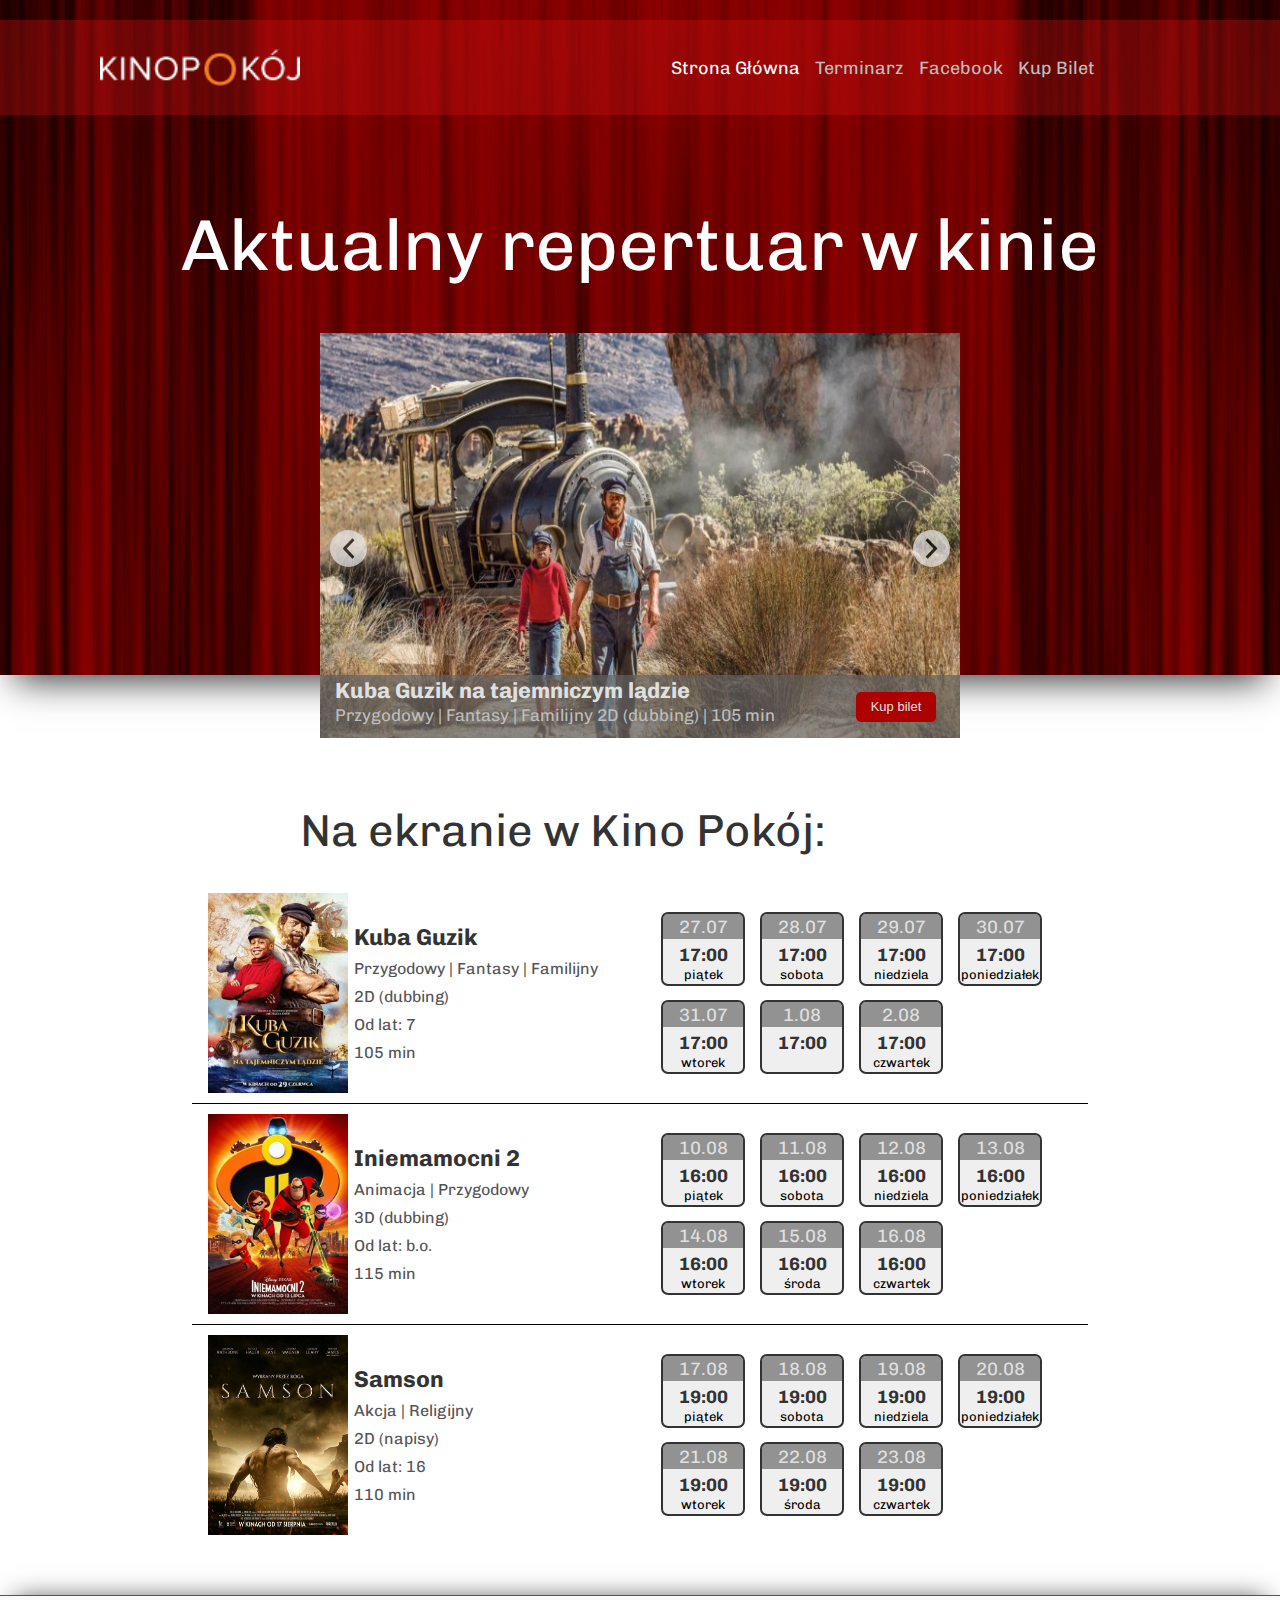
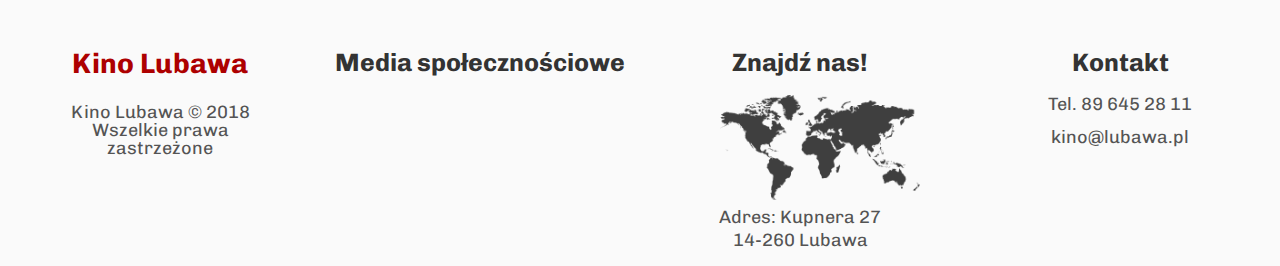
==== terminarz.html @ f62b3dc2 "Message" ====
<!DOCTYPE html>
<html>

<head>
    <meta charset="utf-8" />
    <meta http-equiv="X-UA-Compatible" content="IE=edge">
    <title>Kino Lubawa</title>
    <meta name="viewport" content="width=device-width, initial-scale=1">
    <link rel="stylesheet" type="text/css" media="screen" href="style.css" />
    <link rel="stylesheet" href="https://use.fontawesome.com/releases/v5.2.0/css/all.css" integrity="sha384-hWVjflwFxL6sNzntih27bfxkr27PmbbK/iSvJ+a4+0owXq79v+lsFkW54bOGbiDQ"
        crossorigin="anonymous">
    <link href="https://fonts.googleapis.com/css?family=Chivo" rel="stylesheet">
    <link rel="stylesheet" href="css/owl.carousel.css">
    <link rel="stylesheet" href="css/owl.theme.default.css">
</head>

<body>
    <div class="timetable_box">
        <div class="timetable_container bottom">
            <div class="menu_cont">
                <div class="menu_element">
                    <img src="kinopokoj.png" class="img">
                    <div class="menu">
                        <a href="http://127.0.0.1:5500/index.html" class="active">Strona Główna</a>
                        <a href="http://127.0.0.1:5500/terminarz.html">Terminarz</a>
                        <a href="#" class="secondmenu">Facebook</a>
                        <a href="#" class="secondmenu">Kup Bilet</a>
                        <a href="#" class="icon">
                            <i class="fa fa-bars"></i>
                        </a>
                    </div>
                </div>
            </div>
            <div class="title_cont">
                <span class="text_large">Aktualny repertuar w kinie</span>
            </div>
            <div class="image-categories">
                <div class="owl-carousel owl-theme" id="timetable_slider">
                    <div>
                        <div class="textoverlay">
                            <div class="info_box_text">
                                <div class="info_box_text__title">
                                    Kuba Guzik na tajemniczym lądzie
                                </div>
                                <div class="info_box_text__info">
                                    Przygodowy | Fantasy | Familijny
                                    <span class="importantInfo">2D (dubbing)</span> | 105 min
                                </div>
                            </div>
                            <div class="info_box_btn">
                                <button class="info_btn">Kup bilet</button>
                            </div>
                        </div>
                        <img src="img/kuba_big.jpg" />
                    </div>
                    <div>
                        <div class="textoverlay">
                            <div class="info_box_text">
                                <div class="info_box_text__title">
                                    Iniemamocni 2
                                </div>
                                <div class="info_box_text__info">
                                    Animacja | Przygodowy
                                    <span class="importantInfo">3D (dubbing)</span> | 115 min
                                </div>
                            </div>
                            <div class="info_box_btn">
                                <button class="info_btn">Kup bilet</button>
                            </div>
                        </div>
                        <img src="img/iniemamocni_big.jpg" />
                    </div>
                    <div>
                        <div class="textoverlay">
                            <div class="info_box_text">
                                <div class="info_box_text__title">
                                    Samson
                                </div>
                                <div class="info_box_text__info">
                                    Akcja | Religijny
                                    <span class="importantInfo">2D (napisy)</span> | 110 min
                                </div>
                            </div>
                            <div class="info_box_btn">
                                <button class="info_btn">Kup bilet</button>
                            </div>
                        </div>
                        <img src="img/samson_big.jpg" />
                    </div>
                </div>
            </div>
        </div>
    </div>

    <div class="info_timetable_container">
        <span class="text">Na ekranie w Kino Pokój:</span>
    </div>
    <div class="elements_container">
        <div class="movie_element">
            <div class="movie_element__info_container">
                <div class="info_container__image">
                    <img src="img/kuba_guzik.jpg" class="info_img">
                </div>
                <div class="info_container__text">
                    <div class="info_container__text__title info_container__el_title">Kuba Guzik</div>
                    <div class="info_container__text__species info_container__el_text">Przygodowy | Fantasy | Familijny
                    </div>
                    <div class="info_container__text__type info_container__el_text">2D (dubbing)</div>
                    <div class="info_container__text__age info_container__el_text">Od lat: 7</div>
                    <div class="info_container__text__duration info_container__el_text">105 min</div>
                </div>
            </div>
            <div class="movie_element__box_container">
                <div class="box_container__box">
                    <div class="box_title">27.07</div>
                    <div class="box_hour">17:00</div>
                    <div class="box_day">piątek</div>
                </div>
                <div class="box_container__box">
                    <div class="box_title">28.07</div>
                    <div class="box_hour">17:00</div>
                    <div class="box_day">sobota</div>
                </div>
                <div class="box_container__box">
                    <div class="box_title">29.07</div>
                    <div class="box_hour">17:00</div>
                    <div class="box_day">niedziela</div>
                </div>
                <div class="box_container__box">
                    <div class="box_title">30.07</div>
                    <div class="box_hour">17:00</div>
                    <div class="box_day">poniedziałek</div>
                </div>
                <div class="box_container__box">
                    <div class="box_title">31.07</div>
                    <div class="box_hour">17:00</div>
                    <div class="box_day">wtorek</div>
                </div>
                <div class="box_container__box">
                    <div class="box_title">1.08</div>
                    <div class="box_hour">17:00</div>
                    <div class="box_day"></div>
                </div>
                <div class="box_container__box">
                    <div class="box_title">2.08</div>
                    <div class="box_hour">17:00</div>
                    <div class="box_day">czwartek</div>
                </div>
            </div>
        </div>
        <div class="movie_element">
            <div class="movie_element__info_container">
                <div class="info_container__image">
                    <img src="img/iniemamocni.jpg" class="info_img">
                </div>
                <div class="info_container__text">
                    <div class="info_container__text__title info_container__el_title">Iniemamocni 2</div>
                    <div class="info_container__text__species info_container__el_text">Animacja | Przygodowy
                    </div>
                    <div class="info_container__text__type info_container__el_text">3D (dubbing)</div>
                    <div class="info_container__text__age info_container__el_text">Od lat: b.o.</div>
                    <div class="info_container__text__duration info_container__el_text">115 min</div>
                </div>
            </div>
            <div class="movie_element__box_container">
                <div class="box_container__box">
                    <div class="box_title">10.08</div>
                    <div class="box_hour">16:00</div>
                    <div class="box_day">piątek</div>
                </div>
                <div class="box_container__box">
                    <div class="box_title">11.08</div>
                    <div class="box_hour">16:00</div>
                    <div class="box_day">sobota</div>
                </div>
                <div class="box_container__box">
                    <div class="box_title">12.08</div>
                    <div class="box_hour">16:00</div>
                    <div class="box_day">niedziela</div>
                </div>
                <div class="box_container__box">
                    <div class="box_title">13.08</div>
                    <div class="box_hour">16:00</div>
                    <div class="box_day">poniedziałek</div>
                </div>
                <div class="box_container__box">
                    <div class="box_title">14.08</div>
                    <div class="box_hour">16:00</div>
                    <div class="box_day">wtorek</div>
                </div>
                <div class="box_container__box">
                    <div class="box_title">15.08</div>
                    <div class="box_hour">16:00</div>
                    <div class="box_day">środa</div>
                </div>
                <div class="box_container__box">
                    <div class="box_title">16.08</div>
                    <div class="box_hour">16:00</div>
                    <div class="box_day">czwartek</div>
                </div>
            </div>
        </div>
        <div class="movie_element">
            <div class="movie_element__info_container">
                <div class="info_container__image">
                    <img src="img/samson.jpg" class="info_img">
                </div>
                <div class="info_container__text">
                    <div class="info_container__text__title info_container__el_title">Samson</div>
                    <div class="info_container__text__species info_container__el_text">Akcja | Religijny
                    </div>
                    <div class="info_container__text__type info_container__el_text">2D (napisy)</div>
                    <div class="info_container__text__age info_container__el_text">Od lat: 16</div>
                    <div class="info_container__text__duration info_container__el_text">110 min</div>
                </div>
            </div>
            <div class="movie_element__box_container">
                <div class="box_container__box">
                    <div class="box_title">17.08</div>
                    <div class="box_hour">19:00</div>
                    <div class="box_day">piątek</div>
                </div>
                <div class="box_container__box">
                    <div class="box_title">18.08</div>
                    <div class="box_hour">19:00</div>
                    <div class="box_day">sobota</div>
                </div>
                <div class="box_container__box">
                    <div class="box_title">19.08</div>
                    <div class="box_hour">19:00</div>
                    <div class="box_day">niedziela</div>
                </div>
                <div class="box_container__box">
                    <div class="box_title">20.08</div>
                    <div class="box_hour">19:00</div>
                    <div class="box_day">poniedziałek</div>
                </div>
                <div class="box_container__box">
                    <div class="box_title">21.08</div>
                    <div class="box_hour">19:00</div>
                    <div class="box_day">wtorek</div>
                </div>
                <div class="box_container__box">
                    <div class="box_title">22.08</div>
                    <div class="box_hour">19:00</div>
                    <div class="box_day">środa</div>
                </div>
                <div class="box_container__box">
                    <div class="box_title">23.08</div>
                    <div class="box_hour">19:00</div>
                    <div class="box_day">czwartek</div>
                </div>
            </div>
        </div>
    </div>
    <div class="footer top">
        <div class="element">
            <span class="element_title_main">Kino Lubawa</span>
            <span class="element_text">Kino Lubawa &copy; 2018 Wszelkie prawa zastrzeżone</span>
        </div>
        <div class="element">
            <span class="element_title">Media społecznościowe</span>
            <div class="social_icon">
                <i class="fab fa-facebook-square iconFooter"></i>
                <i class="fab fa-twitter iconFooter"></i>
                <i class="fab fa-instagram iconFooter"></i>
                <i class="fab fa-google-plus-g iconFooter"></i>
            </div>
        </div>
        <div class="element">
            <span class="element_title">Znajdź nas!</span>
            <div class="element_image">
                <img src="img/map.png" class="img">
            </div>
            <span class="element_text">Adres: Kupnera 27</span>
            <span class="element_text">14-260 Lubawa</span>
        </div>
        <div class="element">
            <span class="element_title">Kontakt</span>
            <div class="contact_cont">
                <div class="contact_elem">
                    <i class="far fa-envelope"></i>
                    <span class="element_text">Tel. 89 645 28 11</span>
                </div>
                <div class="contact_elem">
                    <i class="fas fa-phone"></i>
                    <span class="element_text">kino@lubawa.pl</span>
                </div>
            </div>
        </div>
    </div>
    <script src="https://ajax.googleapis.com/ajax/libs/jquery/3.3.1/jquery.min.js"></script>
    <script src="js/owl.carousel.js"></script>
    <script src="main.js"></script>
</body>

</html>
<!--
<div>
        <div class="timetable_slider__info_container">
        </div>
        <img src="img/kuba_big.jpg" class="slider_img" alt="Czego życzy sobie kobieta">
    </div> -->
---- style.css ----
/* ########## PARTIALS ########## */
html,
body,
div,
span,
applet,
object,
iframe,
h1,
h2,
h3,
h4,
h5,
h6,
p,
blockquote,
pre,
a,
abbr,
acronym,
address,
big,
cite,
code,
del,
dfn,
em,
img,
ins,
kbd,
q,
s,
samp,
small,
strike,
strong,
sub,
sup,
tt,
var,
b,
u,
i,
center,
dl,
dt,
dd,
ol,
ul,
li,
fieldset,
form,
label,
legend,
table,
caption,
tbody,
tfoot,
thead,
tr,
th,
td,
article,
aside,
canvas,
details,
embed,
figure,
figcaption,
footer,
header,
hgroup,
menu,
nav,
output,
ruby,
section,
summary,
time,
mark,
audio,
video {
  margin: 0;
  padding: 0;
  border: 0;
  font-size: 100%;
  font: inherit;
  vertical-align: baseline;
}

/* HTML5 display-role reset for older browsers */
article,
aside,
details,
figcaption,
figure,
footer,
header,
hgroup,
menu,
nav,
section {
  display: block;
}

body {
  line-height: 1;
}

ol,
ul {
  list-style: none;
}

blockquote,
q {
  quotes: none;
}

blockquote:before, blockquote:after {
  content: "";
  content: none;
}

q:before, q:after {
  content: "";
  content: none;
}

table {
  border-collapse: collapse;
  border-spacing: 0;
}

/*** Parameters ***/
/* ########## PAGES ########## */
.main_container {
  background: url("bg.png") no-repeat center top;
  width: 100%;
  height: 75vh;
  display: flex;
  flex-direction: column;
  box-shadow: 0 0, 0 -10px #AD0000 outset, 0 0, 0 0;
}
.main_container .menu_cont {
  height: 15vh;
  display: flex;
  justify-content: center;
}
.main_container .menu_cont .menu_element {
  background-color: rgba(223, 20, 20, 0.3);
  width: 100%;
  height: 70%;
  margin: auto;
  display: flex;
  align-items: center;
  justify-content: space-between;
}
.main_container .menu_cont .menu_element .img {
  width: 200px;
  margin-left: 100px;
}
.main_container .menu_cont .menu_element .menu {
  margin-right: 170px;
  display: flex;
  flex-wrap: wrap;
  align-items: center;
  justify-content: center;
}
.main_container .menu_cont .menu_element .menu a {
  text-decoration: none;
  margin-right: 15px;
  font-size: 18px;
  color: #bdbdbd;
}
.main_container .menu_cont .menu_element .menu .active {
  color: #fafafa;
}
.main_container .menu_cont .menu_element .menu a:last-child {
  margin-right: 0px;
}
.main_container .menu_cont .menu_element .menu .icon {
  display: none;
}
.main_container .title_cont {
  height: 30vh;
  display: flex;
  flex-direction: column;
  justify-content: center;
  align-items: center;
}
.main_container .title_cont .text {
  font-size: 40px;
  color: #bdbdbd;
  width: 80%;
  margin-top: 15px;
}
.main_container .title_cont .text_large {
  font-size: 4.5em;
  color: #ffffff;
  width: 80%;
}
.main_container .btn_cont {
  height: 30vh;
  display: flex;
  justify-content: center;
}
.main_container .btn_cont .btn {
  width: 155px;
  height: 55px;
  display: inline-block;
  border-radius: 5px;
  background: #AD0000;
  font-size: 15px;
  color: #efefef;
  border: none;
  margin-top: 60px;
}
.main_container .image_cont_category .owl-carousel {
  position: absolute;
  top: -50px;
}

body {
  font-family: "Chivo", sans-serif;
}

.info_container {
  margin-top: 55px;
  width: 100%;
  display: flex;
  justify-content: center;
  align-items: center;
  flex-direction: column;
}
.info_container .text_cont {
  display: flex;
  justify-content: center;
  align-items: center;
  flex-direction: column;
}
.info_container .text_cont .text {
  font-size: 28px;
  color: #333333;
  margin-top: 15px;
  text-align: center;
}
.info_container .text_cont hr {
  width: 150px;
  border-color: #AD0000;
  margin-bottom: 40px;
}
.info_container .image_cont {
  width: 100%;
}
.info_container .image_cont hr {
  width: 50%;
  border: 0.5px solid #333333;
  margin-bottom: 40px;
}

.cost_cont {
  display: flex;
  flex-direction: column;
  justify-content: center;
  align-items: center;
}
.cost_cont .const_title {
  font-size: 38px;
  color: #333333;
}
.cost_cont table {
  margin-top: 25px;
  margin-bottom: 50px;
}
.cost_cont td {
  padding: 10px 40px;
  text-align: center;
}
.cost_cont .type {
  background-color: #AD0000;
  font-size: 19px;
  color: #efefef;
  padding: 0;
}
.cost_cont .title {
  text-transform: uppercase;
  font-size: 17px;
  color: #333333;
}
.cost_cont .cost {
  font-size: 15px;
  color: #333333;
  font-weight: bold;
}
.cost_cont .name {
  font-size: 17px;
  color: #AD0000;
  font-weight: bold;
}

.owl-item img {
  width: 280px;
  height: 370px;
}

.owl-dot span {
  border-radius: 100%;
  border: 5px solid #545454;
  margin-right: 5px;
  display: inline-block;
}

.owl-dot .active span {
  border-radius: 100%;
  border: 5px solid #545454;
  margin-right: 5px;
  display: inline-block;
}

.top {
  box-shadow: 0px -10px 25px -15px #333333;
}

.bottom {
  box-shadow: 0px 20px 35px -15px #333333;
}

.left {
  box-shadow: -15px 0px 10px -15px #333333;
}

.right {
  box-shadow: 15px 0px 10px -15px #333333;
}

.social_icon .iconFooter:hover {
  border-bottom: 1px solid #545454;
}

.timetable_box {
  width: 100%;
  height: 82vh;
}
.timetable_box .timetable_container {
  background: url("bg.png") no-repeat center top;
  width: 100%;
  height: 75vh;
  display: flex;
  flex-direction: column;
  box-shadow: 0 0, 0 -10px #AD0000 outset, 0 0, 0 0;
}
.timetable_box .timetable_container .menu_cont {
  height: 15vh;
  display: flex;
  justify-content: center;
}
.timetable_box .timetable_container .menu_cont .menu_element {
  background-color: rgba(223, 20, 20, 0.3);
  width: 100%;
  height: 70%;
  margin: auto;
  display: flex;
  align-items: center;
  justify-content: space-between;
}
.timetable_box .timetable_container .menu_cont .menu_element .img {
  width: 200px;
  margin-left: 100px;
}
.timetable_box .timetable_container .menu_cont .menu_element .menu {
  margin-right: 170px;
  display: flex;
  flex-wrap: wrap;
  align-items: center;
  justify-content: center;
}
.timetable_box .timetable_container .menu_cont .menu_element .menu a {
  text-decoration: none;
  margin-right: 15px;
  font-size: 18px;
  color: #bdbdbd;
}
.timetable_box .timetable_container .menu_cont .menu_element .menu .active {
  color: #fafafa;
}
.timetable_box .timetable_container .menu_cont .menu_element .menu a:last-child {
  margin-right: 0px;
}
.timetable_box .timetable_container .menu_cont .menu_element .menu .icon {
  display: none;
}
.timetable_box .timetable_container .title_cont {
  height: 15vh;
  display: flex;
  flex-direction: column;
  justify-content: center;
  align-self: center;
}
.timetable_box .timetable_container .title_cont .text_large {
  font-size: 4.5em;
  color: #ffffff;
  width: 100%;
  margin-top: 85px;
}
.timetable_box .timetable_container .image-categories {
  height: 45vh;
  display: flex;
  justify-content: center;
}
.timetable_box .timetable_container .image-categories .owl-carousel {
  width: 50%;
}
.timetable_box .timetable_container .image-categories .owl-carousel > div {
  width: 100%;
  margin: auto;
  margin-top: 7vh;
  left: 0;
  right: 0;
}
.timetable_box .timetable_container .image-categories .owl-carousel div img {
  width: 100%;
  height: 45vh;
  display: block;
  margin: 0 auto;
}
.timetable_box .timetable_container .image-categories .navsy {
  width: 100%;
}
.timetable_box .timetable_container .image-categories .owl-carousel .owl-prev img {
  background: #e7e7e8;
  border-radius: 50%;
  position: absolute;
  top: 260px;
  left: 10px;
  opacity: 0.7;
  width: 23px;
  height: 23px;
  padding: 7px;
  cursor: pointer;
}
.timetable_box .timetable_container .image-categories .owl-carousel .owl-next img {
  background: #e7e7e8;
  border-radius: 50%;
  position: absolute;
  top: 260px;
  right: 10px;
  opacity: 0.7;
  width: 23px;
  height: 23px;
  padding: 7px;
  cursor: pointer;
}
.timetable_box .timetable_container .image-categories .owl-carousel div .textoverlay {
  height: 7vh;
  background-color: rgba(97, 97, 97, 0.7);
  width: 100%;
  margin: auto;
  left: 0;
  right: 0;
  bottom: 0;
  position: absolute;
  font-size: 12px;
  color: #e0e0e0;
  display: flex;
  flex-direction: row;
}
.timetable_box .timetable_container .image-categories .info_box_text {
  flex: 4;
  display: flex;
  flex-direction: column;
}
.timetable_box .timetable_container .image-categories .info_box_text__title {
  flex: 1;
  font-size: 22px;
  color: #e0e0e0;
  font-weight: bold;
  display: flex;
  align-items: center;
  margin-left: 15px;
}
.timetable_box .timetable_container .image-categories .info_box_text__info {
  flex: 1;
  font-size: 17px;
  color: #bdbdbd;
  margin-left: 15px;
}
.timetable_box .timetable_container .image-categories .info_box_btn {
  flex: 1;
  display: flex;
  align-items: center;
  justify-content: center;
}
.timetable_box .timetable_container .image-categories .info_btn {
  width: 80px;
  height: 30px;
  display: inline-block;
  border-radius: 5px;
  background: #AD0000;
  font-size: 13px;
  color: #e0e0e0;
  border: none;
}
.timetable_box .timetable_container .image_cont_category .owl-carousel {
  position: absolute;
  top: -50px;
}

.info_timetable_container {
  margin-top: 55px;
  margin-left: 200px;
  display: flex;
  justify-content: center;
  align-items: flex-start;
  flex-direction: column;
}
.info_timetable_container .text {
  font-size: 5vh;
  color: #333333;
  margin: 15px 0 30px 100px;
  text-align: left;
}
.info_timetable_container .image_cont {
  width: 100%;
}
.info_timetable_container .image_cont hr {
  width: 50%;
  border: 0.5px solid #333333;
  margin-bottom: 40px;
}

.elements_container {
  width: 100%;
  display: flex;
  justify-content: center;
  flex-direction: column;
  align-items: center;
}
.elements_container .movie_element:last-child {
  border: none;
  margin-bottom: 50px;
}
.elements_container .movie_element {
  width: 70%;
  height: 220px;
  display: flex;
  border-bottom: 1px solid black;
}
.elements_container .movie_element .movie_element__info_container {
  flex: 1.1;
  display: flex;
}
.elements_container .movie_element .movie_element__info_container .info_container__image {
  flex: 1;
  display: flex;
  justify-content: flex-end;
  align-items: center;
}
.elements_container .movie_element .movie_element__info_container .info_container__image .info_img {
  width: 140px;
  height: 200px;
}
.elements_container .movie_element .movie_element__info_container .info_container__text {
  flex: 2;
  display: flex;
  flex-direction: column;
  justify-content: center;
}
.elements_container .movie_element .movie_element__info_container .info_container__text .info_container__el_title {
  color: #333333;
  font-size: 23px;
  margin-left: 6px;
  font-weight: bold;
}
.elements_container .movie_element .movie_element__info_container .info_container__text .info_container__el_text {
  font-size: 16px;
  color: #545454;
  margin: 12px 0 0 6px;
}
.elements_container .movie_element .movie_element__box_container {
  flex: 1;
  height: 80%;
  display: flex;
  justify-content: flex-start;
  flex-wrap: wrap;
  align-items: center;
  align-self: center;
}
.elements_container .movie_element .movie_element__box_container .box_container__box {
  margin-right: 15px;
  width: 80px;
  height: 70px;
  border: 2px solid #333333;
  background-color: #efefef;
  border-radius: 7px;
  overflow: hidden;
}
.elements_container .movie_element .movie_element__box_container .box_container__box .box_title {
  height: 25px;
  background-color: rgba(84, 84, 84, 0.6);
  font-size: 18px;
  color: #e0e0e0;
  display: flex;
  justify-content: center;
  align-items: center;
}
.elements_container .movie_element .movie_element__box_container .box_container__box .box_hour {
  height: 25px;
  display: flex;
  justify-content: center;
  align-items: flex-end;
  font-size: 18px;
  color: #333333;
  font-weight: bold;
}
.elements_container .movie_element .movie_element__box_container .box_container__box .box_day {
  height: 20px;
  display: flex;
  justify-content: center;
  align-items: center;
  font-size: 13px;
}

/* ########## LAYOUT ########## */
.footer {
  width: 100%;
  height: 270px;
  display: flex;
  justify-content: center;
  align-items: center;
  flex-wrap: wrap;
  background-color: #fafafa;
  border-top: 1px solid #545454;
}
.footer .element {
  flex: 25%;
  height: 60%;
  text-align: center;
  display: flex;
  flex-direction: column;
  align-items: center;
  justify-content: flex-start;
}
.footer .element .element_title {
  font-size: 25px;
  color: #333333;
  font-weight: bold;
  margin-bottom: 20px;
}
.footer .element .element_title_main {
  font-size: 28px;
  color: #AD0000;
  font-weight: bold;
  margin-bottom: 20px;
}
.footer .element .element_text {
  font-size: 18px;
  color: #545454;
  width: 60%;
  margin-top: 5px;
}
.footer .element .element_image {
  width: 50%;
}
.footer .element .element_image .img {
  width: 200px;
}
.footer .element .social_icon {
  display: flex;
}
.footer .element .social_icon i {
  font-size: 18px;
  color: #545454;
  padding: 5px;
  cursor: pointer;
}
.footer .element .contact_cont .contact_elem {
  font-size: 18px;
  color: #545454;
  margin-bottom: 15px;
}
.footer .element .contact_cont .contact_elem:last-child {
  margin-bottom: 0px;
}

html,
body,
div,
span,
applet,
object,
iframe,
h1,
h2,
h3,
h4,
h5,
h6,
p,
blockquote,
pre,
a,
abbr,
acronym,
address,
big,
cite,
code,
del,
dfn,
em,
img,
ins,
kbd,
q,
s,
samp,
small,
strike,
strong,
sub,
sup,
tt,
var,
b,
u,
i,
center,
dl,
dt,
dd,
ol,
ul,
li,
fieldset,
form,
label,
legend,
table,
caption,
tbody,
tfoot,
thead,
tr,
th,
td,
article,
aside,
canvas,
details,
embed,
figure,
figcaption,
footer,
header,
hgroup,
menu,
nav,
output,
ruby,
section,
summary,
time,
mark,
audio,
video {
  margin: 0;
  padding: 0;
  border: 0;
  font-size: 100%;
  font: inherit;
  vertical-align: baseline;
}

/* HTML5 display-role reset for older browsers */
article,
aside,
details,
figcaption,
figure,
footer,
header,
hgroup,
menu,
nav,
section {
  display: block;
}

body {
  line-height: 1;
}

ol,
ul {
  list-style: none;
}

blockquote,
q {
  quotes: none;
}

blockquote:before, blockquote:after {
  content: "";
  content: none;
}

q:before, q:after {
  content: "";
  content: none;
}

table {
  border-collapse: collapse;
  border-spacing: 0;
}

/*** Parameters ***/
@media only screen and (orientation: portrait) and (max-width: 767px) {
  .info_container .image_cont {
    width: 100%;
  }

  .owl-item img {
    width: 200px;
    height: 290px;
  }

  .footer {
    padding-top: 20px;
  }
  .footer .element {
    flex: 50%;
  }
  .footer .element .element_text {
    font-size: 15px;
    color: #545454;
    width: 90%;
  }
  .footer .element .element_image {
    width: 65%;
  }
  .footer .element .element_image .img {
    width: 120px;
    display: block;
    margin: 0 auto;
  }
  .footer .element .element_title {
    font-size: 18px;
    color: #333333;
    margin-bottom: 20px;
  }
  .footer .element .element_title_main {
    font-size: 20px;
    color: #AD0000;
    margin-bottom: 20px;
  }

  .cost_cont td {
    padding: 10px 25px;
  }

  .main_container {
    height: 70vh;
  }
  .main_container .menu_cont {
    height: 15vh;
  }
  .main_container .menu_cont .menu_element .img {
    margin-left: 20px;
    width: 130px;
    height: 25px;
  }
  .main_container .menu_cont .menu_element .menu {
    margin-right: 50px;
  }
  .main_container .menu_cont .menu_element .menu a {
    text-decoration: none;
    margin-right: 10px;
    font-size: 14px;
    color: #bdbdbd;
    line-height: 25px;
  }
  .main_container .menu_cont .menu_element .menu .active {
    color: #fafafa;
  }
  .main_container .menu_cont .menu_element .menu a:last-child {
    margin-right: 20px;
  }
  .main_container .menu_cont .menu_element .menu a:not(:nth-child(1)):not(:nth-child(2)):not(:last-child) {
    display: none;
  }
  .main_container .menu_cont .menu_element .menu .icon {
    display: block;
    float: right;
    position: absolute;
    right: 10px;
    font-size: 20px;
  }
  .main_container .title_cont {
    height: 30vh;
    width: 100%;
  }
  .main_container .title_cont .text {
    font-size: 1.5em;
    color: #bdbdbd;
  }
  .main_container .title_cont .text_large {
    font-size: 2.2em;
    color: #ffffff;
    margin-top: 50px;
  }
  .main_container .btn_cont {
    height: 25vh;
  }
  .main_container .btn_cont .btn {
    width: 125px;
    height: 45px;
    display: inline-block;
    border-radius: 5px;
    background: #AD0000;
    font-size: 15px;
    color: #f5f5f5;
    border: none;
    margin-top: 60px;
  }
}
@media only screen and (orientation: landscape) and (min-width: 320px) and (max-width: 767px) {
  .info_container .image_cont {
    width: 90%;
  }

  .owl-item img {
    width: 200px;
    height: 290px;
  }

  .footer .element {
    flex: 25%;
  }
  .footer .element .element_text {
    font-size: 15px;
    color: #545454;
    width: 70%;
  }
  .footer .element .element_image {
    width: 65%;
  }
  .footer .element .element_image .img {
    width: 120px;
    display: block;
    margin: 0 auto;
  }
  .footer .element .element_title {
    font-size: 18px;
    color: #333333;
    margin-bottom: 20px;
  }
  .footer .element .element_title_main {
    font-size: 20px;
    color: #AD0000;
    margin-bottom: 20px;
  }

  .cost_cont td {
    padding: 10px 25px;
  }

  .main_container {
    height: 100vh;
  }
  .main_container .menu_cont {
    height: 20vh;
  }
  .main_container .menu_cont .menu_element .img {
    margin-left: 20px;
    width: 130px;
  }
  .main_container .menu_cont .menu_element .menu {
    margin-right: 50px;
  }
  .main_container .menu_cont .menu_element .menu a {
    text-decoration: none;
    margin-right: 10px;
    font-size: 14px;
    color: #bdbdbd;
    line-height: 25px;
  }
  .main_container .menu_cont .menu_element .menu .active {
    color: #fafafa;
  }
  .main_container .menu_cont .menu_element .menu a:last-child {
    margin-right: 20px;
  }
  .main_container .menu_cont .menu_element .menu a:not(:nth-child(1)):not(:nth-child(2)):not(:last-child) {
    display: block;
  }
  .main_container .menu_cont .menu_element .menu .icon {
    display: none;
    float: right;
    position: absolute;
    right: 10px;
    font-size: 20px;
  }
  .main_container .title_cont {
    height: 40vh;
    width: 100%;
  }
  .main_container .title_cont .text {
    font-size: 1.8em;
    color: #bdbdbd;
  }
  .main_container .title_cont .text_large {
    font-size: 2.1em;
    color: #ffffff;
    margin-top: 70px;
  }
  .main_container .btn_cont {
    height: 40vh;
  }
  .main_container .btn_cont .btn {
    width: 125px;
    height: 45px;
    display: inline-block;
    border-radius: 5px;
    background: #AD0000;
    font-size: 15px;
    color: #f5f5f5;
    border: none;
    margin-top: 60px;
  }
}
@media only screen and (orientation: portrait) and (min-width: 768px) and (max-width: 1024px) {
  .info_container .image_cont {
    width: 90%;
  }

  .owl-item img {
    width: 200px;
    height: 290px;
  }

  .footer .element {
    flex: 25%;
  }
  .footer .element .element_text {
    font-size: 15px;
    color: #545454;
    width: 80%;
  }
  .footer .element .element_image {
    width: 65%;
  }
  .footer .element .element_image .img {
    width: 120px;
    display: block;
    margin: 0 auto;
  }
  .footer .element .element_title {
    font-size: 20px;
    color: #333333;
    margin-bottom: 20px;
  }
  .footer .element .element_title_main {
    font-size: 25px;
    color: #AD0000;
    margin-bottom: 20px;
  }

  .cost_cont td {
    padding: 10px 25px;
  }

  .main_container {
    height: 65vh;
  }
  .main_container .menu_cont {
    height: 15vh;
  }
  .main_container .menu_cont .menu_element .img {
    margin-left: 20px;
    width: 150px;
  }
  .main_container .menu_cont .menu_element .menu {
    margin-right: 50px;
  }
  .main_container .menu_cont .menu_element .menu a {
    text-decoration: none;
    margin-right: 10px;
    font-size: 15px;
    color: #bdbdbd;
    line-height: 25px;
  }
  .main_container .menu_cont .menu_element .menu .active {
    color: #fafafa;
  }
  .main_container .menu_cont .menu_element .menu a:last-child {
    margin-right: 20px;
  }
  .main_container .menu_cont .menu_element .menu a:not(:nth-child(1)):not(:nth-child(2)):not(:last-child) {
    display: block;
  }
  .main_container .menu_cont .menu_element .menu .icon {
    display: none;
    float: right;
    position: absolute;
    right: 10px;
    font-size: 20px;
  }
  .main_container .title_cont {
    height: 30vh;
    width: 100%;
  }
  .main_container .title_cont .text {
    font-size: 2em;
    color: #bdbdbd;
  }
  .main_container .title_cont .text_large {
    font-size: 3.1em;
    color: #ffffff;
    margin-top: 50px;
  }
  .main_container .btn_cont {
    height: 25vh;
  }
  .main_container .btn_cont .btn {
    width: 125px;
    height: 45px;
    display: inline-block;
    border-radius: 5px;
    background: #AD0000;
    font-size: 15px;
    color: #f5f5f5;
    border: none;
    margin-top: 60px;
  }
}
@media only screen and (orientation: landscape) and (min-width: 768px) and (max-width: 1024px) {
  .main_container .title_cont .text {
    font-size: 2em;
    color: #bdbdbd;
  }
  .main_container .title_cont .text_large {
    font-size: 2.5em;
    color: #ffffff;
    margin-top: 50px;
  }
}
html,
body,
div,
span,
applet,
object,
iframe,
h1,
h2,
h3,
h4,
h5,
h6,
p,
blockquote,
pre,
a,
abbr,
acronym,
address,
big,
cite,
code,
del,
dfn,
em,
img,
ins,
kbd,
q,
s,
samp,
small,
strike,
strong,
sub,
sup,
tt,
var,
b,
u,
i,
center,
dl,
dt,
dd,
ol,
ul,
li,
fieldset,
form,
label,
legend,
table,
caption,
tbody,
tfoot,
thead,
tr,
th,
td,
article,
aside,
canvas,
details,
embed,
figure,
figcaption,
footer,
header,
hgroup,
menu,
nav,
output,
ruby,
section,
summary,
time,
mark,
audio,
video {
  margin: 0;
  padding: 0;
  border: 0;
  font-size: 100%;
  font: inherit;
  vertical-align: baseline;
}

/* HTML5 display-role reset for older browsers */
article,
aside,
details,
figcaption,
figure,
footer,
header,
hgroup,
menu,
nav,
section {
  display: block;
}

body {
  line-height: 1;
}

ol,
ul {
  list-style: none;
}

blockquote,
q {
  quotes: none;
}

blockquote:before, blockquote:after {
  content: "";
  content: none;
}

q:before, q:after {
  content: "";
  content: none;
}

table {
  border-collapse: collapse;
  border-spacing: 0;
}

/*** Parameters ***/
@media only screen and (orientation: portrait) and (max-width: 767px) {
  .footer {
    padding-top: 20px;
  }
  .footer .element {
    flex: 50%;
  }
  .footer .element .element_text {
    font-size: 15px;
    color: #545454;
    width: 90%;
  }
  .footer .element .element_image {
    width: 65%;
  }
  .footer .element .element_image .img {
    width: 120px;
    display: block;
    margin: 0 auto;
  }
  .footer .element .element_title {
    font-size: 18px;
    color: #333333;
    margin-bottom: 20px;
  }
  .footer .element .element_title_main {
    font-size: 20px;
    color: #AD0000;
    margin-bottom: 20px;
  }

  .timetable_box {
    height: 72vh;
  }
  .timetable_box .timetable_container {
    height: 65vh;
  }
  .timetable_box .timetable_container .title_cont {
    height: 10vh;
  }
  .timetable_box .timetable_container .title_cont .text_large {
    font-size: 2.2em;
    color: #ffffff;
    width: 100%;
    text-align: center;
    margin-top: 60px;
  }
  .timetable_box .timetable_container .image-categories {
    height: 35vh;
  }
  .timetable_box .timetable_container .image-categories .owl-carousel {
    width: 100%;
  }
  .timetable_box .timetable_container .image-categories .owl-carousel > div {
    width: 100%;
    margin: auto;
    margin-top: 7vh;
    left: 0;
    right: 0;
  }
  .timetable_box .timetable_container .image-categories .owl-carousel div img {
    width: 100%;
    height: 35vh;
    display: block;
    margin: 0 auto;
  }
  .timetable_box .timetable_container .image-categories .navsy {
    width: 100%;
  }
  .timetable_box .timetable_container .image-categories .owl-carousel .owl-prev img {
    background: #e7e7e8;
    border-radius: 50%;
    position: absolute;
    top: 170px;
    left: 10px;
    opacity: 0.7;
    width: 15px;
    height: 15px;
    padding: 7px;
    cursor: pointer;
  }
  .timetable_box .timetable_container .image-categories .owl-carousel .owl-next img {
    background: #e7e7e8;
    border-radius: 50%;
    position: absolute;
    top: 170px;
    right: 10px;
    opacity: 0.7;
    width: 15px;
    height: 15px;
    padding: 7px;
    cursor: pointer;
  }
  .timetable_box .timetable_container .image-categories .owl-carousel div .textoverlay {
    height: 7vh;
    background-color: rgba(97, 97, 97, 0.7);
    width: 100%;
    margin: auto;
    left: 0;
    right: 0;
    bottom: 0;
    position: absolute;
    color: #FFF;
    font-size: 12px;
    display: flex;
    flex-direction: row;
  }
  .timetable_box .timetable_container .image-categories .info_box_text {
    flex: 4;
    display: flex;
    flex-direction: column;
  }
  .timetable_box .timetable_container .image-categories .info_box_text__title {
    flex: 1;
    font-size: 16px;
    color: #e0e0e0;
    font-weight: bold;
    display: flex;
    align-items: center;
    margin-left: 15px;
  }
  .timetable_box .timetable_container .image-categories .info_box_text__info {
    display: block;
    flex: 1;
    font-size: 15px;
    color: #bdbdbd;
    margin-left: 15px;
  }
  .timetable_box .timetable_container .image-categories .info_box_btn {
    flex: 1;
    display: flex;
    align-items: center;
    justify-content: center;
  }
  .timetable_box .timetable_container .image-categories .info_btn {
    width: 70px;
    height: 30px;
    display: inline-block;
    border-radius: 5px;
    background: #AD0000;
    font-size: 11px;
    color: #e0e0e0;
    border: none;
  }
  .timetable_box .timetable_container .menu_cont {
    height: 15vh;
  }
  .timetable_box .timetable_container .menu_cont .menu_element .img {
    margin-left: 20px;
    width: 130px;
    height: 25px;
  }
  .timetable_box .timetable_container .menu_cont .menu_element .menu {
    margin-right: 50px;
  }
  .timetable_box .timetable_container .menu_cont .menu_element .menu a {
    text-decoration: none;
    margin-right: 10px;
    font-size: 14px;
    color: #bdbdbd;
    line-height: 25px;
  }
  .timetable_box .timetable_container .menu_cont .menu_element .menu .active {
    color: #efefef;
  }
  .timetable_box .timetable_container .menu_cont .menu_element .menu a:last-child {
    margin-right: 20px;
  }
  .timetable_box .timetable_container .menu_cont .menu_element .menu a:not(:nth-child(1)):not(:nth-child(2)):not(:last-child) {
    display: none;
  }
  .timetable_box .timetable_container .menu_cont .menu_element .menu .icon {
    display: block;
    float: right;
    position: absolute;
    right: 10px;
    font-size: 20px;
  }

  .info_timetable_container {
    margin-top: 0px;
    margin-left: 0px;
    display: flex;
    justify-content: center;
    align-items: center;
    flex-direction: column;
  }
  .info_timetable_container .text {
    font-size: 4.5vh;
    color: #333333;
    margin: 0 0 0 0;
    text-align: center;
  }

  .elements_container {
    width: 100%;
    display: flex;
    justify-content: center;
    flex-direction: column;
    align-items: center;
  }
  .elements_container .movie_element:last-child {
    border: none;
    margin-bottom: 50px;
  }
  .elements_container .movie_element {
    width: 100%;
    height: 100%;
    display: flex;
    border-bottom: 1px solid black;
    flex-direction: column;
    margin-top: 15px;
  }
  .elements_container .movie_element .movie_element__info_container {
    flex: 1.1;
    display: flex;
  }
  .elements_container .movie_element .movie_element__info_container .info_container__image {
    flex: 1;
    display: flex;
    justify-content: flex-end;
    align-items: center;
    margin-left: 10px;
  }
  .elements_container .movie_element .movie_element__info_container .info_container__image .info_img {
    width: 140px;
    height: 200px;
  }
  .elements_container .movie_element .movie_element__info_container .info_container__text {
    flex: 2;
    display: flex;
    flex-direction: column;
    justify-content: center;
  }
  .elements_container .movie_element .movie_element__info_container .info_container__text .info_container__el_title {
    color: #333333;
    font-size: 23px;
    margin-left: 6px;
    font-weight: bold;
  }
  .elements_container .movie_element .movie_element__info_container .info_container__text .info_container__el_text {
    font-size: 16px;
    color: #545454;
    margin: 12px 0 0 6px;
  }
  .elements_container .movie_element .movie_element__box_container {
    flex: 1;
    height: 80%;
    display: flex;
    justify-content: flex-start;
    flex-wrap: wrap;
    align-items: center;
    align-self: center;
    margin: 10px 0 10px 10px;
  }
  .elements_container .movie_element .movie_element__box_container .box_container__box {
    margin-right: 3px;
    margin-bottom: 3px;
    width: 70px;
    height: 70px;
    border: 2px solid #333333;
    background-color: #efefef;
    border-radius: 7px;
    overflow: hidden;
  }
  .elements_container .movie_element .movie_element__box_container .box_container__box .box_title {
    height: 25px;
    background-color: rgba(84, 84, 84, 0.6);
    font-size: 18px;
    color: #e0e0e0;
    display: flex;
    justify-content: center;
    align-items: center;
  }
  .elements_container .movie_element .movie_element__box_container .box_container__box .box_hour {
    height: 25px;
    display: flex;
    justify-content: center;
    align-items: flex-end;
    font-size: 18px;
    color: #333333;
    font-weight: bold;
  }
  .elements_container .movie_element .movie_element__box_container .box_container__box .box_day {
    height: 20px;
    display: flex;
    justify-content: center;
    align-items: center;
    font-size: 13px;
  }
}
@media only screen and (orientation: landscape) and (min-width: 320px) and (max-width: 767px) {
  .footer .element {
    flex: 25%;
  }
  .footer .element .element_text {
    font-size: 15px;
    color: #545454;
    width: 70%;
  }
  .footer .element .element_image {
    width: 65%;
  }
  .footer .element .element_image .img {
    width: 120px;
    display: block;
    margin: 0 auto;
  }
  .footer .element .element_title {
    font-size: 18px;
    color: #333333;
    margin-bottom: 20px;
  }
  .footer .element .element_title_main {
    font-size: 20px;
    color: #AD0000;
    margin-bottom: 20px;
  }

  .timetable_box {
    height: 94vh;
  }
  .timetable_box .timetable_container {
    height: 87vh;
  }
  .timetable_box .timetable_container .title_cont {
    height: 10vh;
  }
  .timetable_box .timetable_container .title_cont .text_large {
    font-size: 2.3em;
    color: #ffffff;
    width: 100%;
    margin-top: 50px;
  }
  .timetable_box .timetable_container .image-categories {
    height: 57vh;
  }
  .timetable_box .timetable_container .image-categories .owl-carousel {
    width: 70%;
  }
  .timetable_box .timetable_container .image-categories .owl-carousel > div {
    width: 100%;
    margin: auto;
    margin-top: 12vh;
    left: 0;
    right: 0;
  }
  .timetable_box .timetable_container .image-categories .owl-carousel div img {
    width: 100%;
    height: 57vh;
    display: block;
    margin: 0 auto;
  }
  .timetable_box .timetable_container .image-categories .navsy {
    width: 100%;
  }
  .timetable_box .timetable_container .image-categories .owl-carousel .owl-prev img {
    background: #e7e7e8;
    border-radius: 50%;
    position: absolute;
    top: 150px;
    left: 10px;
    opacity: 0.7;
    width: 15px;
    height: 15px;
    padding: 7px;
    cursor: pointer;
  }
  .timetable_box .timetable_container .image-categories .owl-carousel .owl-next img {
    background: #e7e7e8;
    border-radius: 50%;
    position: absolute;
    top: 150px;
    right: 10px;
    opacity: 0.7;
    width: 15px;
    height: 15px;
    padding: 7px;
    cursor: pointer;
  }
  .timetable_box .timetable_container .image-categories .owl-carousel div .textoverlay {
    height: 12vh;
    background-color: rgba(97, 97, 97, 0.7);
    width: 100%;
    margin: auto;
    left: 0;
    right: 0;
    bottom: 0;
    position: absolute;
    color: #FFF;
    font-size: 12px;
    display: flex;
    flex-direction: row;
  }
  .timetable_box .timetable_container .image-categories .info_box_text {
    flex: 4;
    display: flex;
    flex-direction: column;
  }
  .timetable_box .timetable_container .image-categories .info_box_text__title {
    flex: 1;
    font-size: 17px;
    color: #e0e0e0;
    font-weight: bold;
    display: flex;
    align-items: center;
    margin-left: 15px;
  }
  .timetable_box .timetable_container .image-categories .info_box_text__info {
    display: block;
    flex: 1;
    font-size: 15px;
    color: #bdbdbd;
    margin-left: 15px;
  }
  .timetable_box .timetable_container .image-categories .info_box_btn {
    flex: 1;
    display: flex;
    align-items: center;
    justify-content: center;
  }
  .timetable_box .timetable_container .image-categories .info_btn {
    width: 70px;
    height: 30px;
    display: inline-block;
    border-radius: 5px;
    background: #AD0000;
    font-size: 11px;
    color: #e0e0e0;
    border: none;
  }
  .timetable_box .timetable_container .menu_cont {
    height: 20vh;
  }
  .timetable_box .timetable_container .menu_cont .menu_element .img {
    margin-left: 20px;
    width: 130px;
  }
  .timetable_box .timetable_container .menu_cont .menu_element .menu {
    margin-right: 50px;
  }
  .timetable_box .timetable_container .menu_cont .menu_element .menu a {
    text-decoration: none;
    margin-right: 10px;
    font-size: 15px;
    color: #bdbdbd;
    line-height: 25px;
  }
  .timetable_box .timetable_container .menu_cont .menu_element .menu .active {
    color: #efefef;
  }
  .timetable_box .timetable_container .menu_cont .menu_element .menu a:last-child {
    margin-right: 20px;
  }
  .timetable_box .timetable_container .menu_cont .menu_element .menu a:not(:nth-child(1)):not(:nth-child(2)):not(:last-child) {
    display: block;
  }
  .timetable_box .timetable_container .menu_cont .menu_element .menu .icon {
    display: none;
    float: right;
    position: absolute;
    right: 10px;
    font-size: 20px;
  }

  .elements_container {
    width: 100%;
    display: flex;
    justify-content: center;
    flex-direction: column;
    align-items: center;
  }
  .elements_container .movie_element:last-child {
    border: none;
    margin-bottom: 50px;
  }
  .elements_container .movie_element {
    width: 100%;
    height: 220px;
    display: flex;
    border-bottom: 1px solid black;
  }
  .elements_container .movie_element .movie_element__info_container {
    flex: 1.1;
    display: flex;
  }
  .elements_container .movie_element .movie_element__info_container .info_container__image {
    flex: 1;
    display: flex;
    justify-content: flex-end;
    align-items: center;
    margin-left: 10px;
  }
  .elements_container .movie_element .movie_element__info_container .info_container__image .info_img {
    width: 140px;
    height: 200px;
  }
  .elements_container .movie_element .movie_element__info_container .info_container__text {
    flex: 2;
    display: flex;
    flex-direction: column;
    justify-content: center;
  }
  .elements_container .movie_element .movie_element__info_container .info_container__text .info_container__el_title {
    color: #333333;
    font-size: 23px;
    margin-left: 6px;
    font-weight: bold;
  }
  .elements_container .movie_element .movie_element__info_container .info_container__text .info_container__el_text {
    font-size: 16px;
    color: #545454;
    margin: 12px 0 0 6px;
  }
  .elements_container .movie_element .movie_element__box_container {
    flex: 1;
    height: 80%;
    display: flex;
    justify-content: flex-start;
    flex-wrap: wrap;
    align-items: center;
    align-self: center;
  }
  .elements_container .movie_element .movie_element__box_container .box_container__box {
    margin-right: 3px;
    width: 70px;
    height: 70px;
    border: 2px solid #333333;
    background-color: #efefef;
    border-radius: 7px;
    overflow: hidden;
  }
  .elements_container .movie_element .movie_element__box_container .box_container__box .box_title {
    height: 25px;
    background-color: rgba(84, 84, 84, 0.6);
    font-size: 18px;
    color: #e0e0e0;
    display: flex;
    justify-content: center;
    align-items: center;
  }
  .elements_container .movie_element .movie_element__box_container .box_container__box .box_hour {
    height: 25px;
    display: flex;
    justify-content: center;
    align-items: flex-end;
    font-size: 18px;
    color: #333333;
    font-weight: bold;
  }
  .elements_container .movie_element .movie_element__box_container .box_container__box .box_day {
    height: 20px;
    display: flex;
    justify-content: center;
    align-items: center;
    font-size: 13px;
  }

  .info_timetable_container {
    margin: 0 0 5px 0;
    display: flex;
    justify-content: center;
    align-items: flex-start;
    flex-direction: column;
  }
  .info_timetable_container .text {
    font-size: 9vh;
    color: #333333;
    margin-top: 65px;
    text-align: center;
  }
}
@media only screen and (orientation: portrait) and (min-width: 768px) and (max-width: 1024px) {
  .footer .element {
    flex: 25%;
  }
  .footer .element .element_text {
    font-size: 15px;
    color: #545454;
    width: 80%;
  }
  .footer .element .element_image {
    width: 65%;
  }
  .footer .element .element_image .img {
    width: 120px;
    display: block;
    margin: 0 auto;
  }
  .footer .element .element_title {
    font-size: 20px;
    color: #333333;
    margin-bottom: 20px;
  }
  .footer .element .element_title_main {
    font-size: 25px;
    color: #AD0000;
    margin-bottom: 20px;
  }

  .timetable_box {
    height: 62vh;
  }
  .timetable_box .timetable_container {
    height: 55vh;
  }
  .timetable_box .timetable_container .menu_cont {
    height: 15vh;
  }
  .timetable_box .timetable_container .title_cont {
    height: 10vh;
  }
  .timetable_box .timetable_container .title_cont .text_large {
    font-size: 3em;
    color: #ffffff;
    width: 100%;
    margin-top: 120px;
  }
  .timetable_box .timetable_container .image-categories {
    height: 30vh;
  }
  .timetable_box .timetable_container .image-categories .owl-carousel {
    width: 80%;
  }
  .timetable_box .timetable_container .image-categories .owl-carousel > div {
    width: 100%;
    margin: auto;
    margin-top: 7vh;
    left: 0;
    right: 0;
  }
  .timetable_box .timetable_container .image-categories .owl-carousel div img {
    width: 100%;
    height: 30vh;
    display: block;
    margin: 0 auto;
  }
  .timetable_box .timetable_container .image-categories .navsy {
    width: 100%;
  }
  .timetable_box .timetable_container .image-categories .owl-carousel .owl-prev img {
    background: #e7e7e8;
    border-radius: 50%;
    position: absolute;
    top: 210px;
    left: 10px;
    opacity: 0.7;
    width: 15px;
    height: 15px;
    padding: 7px;
    cursor: pointer;
  }
  .timetable_box .timetable_container .image-categories .owl-carousel .owl-next img {
    background: #e7e7e8;
    border-radius: 50%;
    position: absolute;
    top: 210px;
    right: 10px;
    opacity: 0.7;
    width: 15px;
    height: 15px;
    padding: 7px;
    cursor: pointer;
  }
  .timetable_box .timetable_container .image-categories .owl-carousel div .textoverlay {
    height: 7vh;
    background-color: rgba(97, 97, 97, 0.7);
    width: 100%;
    margin: auto;
    left: 0;
    right: 0;
    bottom: 0;
    position: absolute;
    color: #FFF;
    font-size: 12px;
    display: flex;
    flex-direction: row;
  }
  .timetable_box .timetable_container .image-categories .info_box_text {
    flex: 4;
    display: flex;
    flex-direction: column;
  }
  .timetable_box .timetable_container .image-categories .info_box_text__title {
    flex: 1;
    font-size: 20px;
    color: #e0e0e0;
    font-weight: bold;
    display: flex;
    align-items: center;
    margin-left: 15px;
  }
  .timetable_box .timetable_container .image-categories .info_box_text__info {
    flex: 1;
    font-size: 16px;
    color: #bdbdbd;
    margin-left: 15px;
  }
  .timetable_box .timetable_container .image-categories .info_box_btn {
    flex: 1;
    display: flex;
    align-items: center;
    justify-content: center;
  }
  .timetable_box .timetable_container .image-categories .info_btn {
    width: 70px;
    height: 30px;
    display: inline-block;
    border-radius: 5px;
    background: #AD0000;
    font-size: 11px;
    color: #e0e0e0;
    border: none;
  }
  .timetable_box .timetable_container .menu_cont .menu_element .img {
    margin-left: 20px;
    width: 150px;
  }
  .timetable_box .timetable_container .menu_cont .menu_element .menu {
    margin-right: 50px;
  }
  .timetable_box .timetable_container .menu_cont .menu_element .menu a {
    text-decoration: none;
    margin-right: 10px;
    font-size: 15px;
    color: #bdbdbd;
    line-height: 25px;
  }
  .timetable_box .timetable_container .menu_cont .menu_element .menu .active {
    color: #efefef;
  }
  .timetable_box .timetable_container .menu_cont .menu_element .menu a:last-child {
    margin-right: 20px;
  }
  .timetable_box .timetable_container .menu_cont .menu_element .menu a:not(:nth-child(1)):not(:nth-child(2)):not(:last-child) {
    display: block;
  }
  .timetable_box .timetable_container .menu_cont .menu_element .menu .icon {
    display: none;
    float: right;
    position: absolute;
    right: 10px;
    font-size: 20px;
  }

  .elements_container {
    width: 100%;
    display: flex;
    justify-content: center;
    flex-direction: column;
    align-items: center;
  }
  .elements_container .movie_element:last-child {
    border: none;
    margin-bottom: 50px;
  }
  .elements_container .movie_element {
    width: 100%;
    height: 220px;
    display: flex;
    border-bottom: 1px solid black;
  }
  .elements_container .movie_element .movie_element__info_container {
    flex: 1.1;
    display: flex;
  }
  .elements_container .movie_element .movie_element__info_container .info_container__image {
    flex: 1;
    display: flex;
    justify-content: flex-end;
    align-items: center;
    margin-left: 25px;
  }
  .elements_container .movie_element .movie_element__info_container .info_container__image .info_img {
    width: 140px;
    height: 200px;
  }
  .elements_container .movie_element .movie_element__info_container .info_container__text {
    flex: 2;
    display: flex;
    flex-direction: column;
    justify-content: center;
  }
  .elements_container .movie_element .movie_element__info_container .info_container__text .info_container__el_title {
    color: #333333;
    font-size: 23px;
    margin-left: 6px;
    font-weight: bold;
  }
  .elements_container .movie_element .movie_element__info_container .info_container__text .info_container__el_text {
    font-size: 16px;
    color: #545454;
    margin: 12px 0 0 6px;
  }
  .elements_container .movie_element .movie_element__box_container {
    flex: 1;
    height: 80%;
    display: flex;
    justify-content: flex-start;
    flex-wrap: wrap;
    align-items: center;
    align-self: center;
  }
  .elements_container .movie_element .movie_element__box_container .box_container__box {
    margin-right: 5px;
    width: 80px;
    height: 70px;
    border: 2px solid #333333;
    background-color: #efefef;
    border-radius: 7px;
    overflow: hidden;
  }
  .elements_container .movie_element .movie_element__box_container .box_container__box .box_title {
    height: 25px;
    background-color: rgba(84, 84, 84, 0.6);
    font-size: 18px;
    color: #e0e0e0;
    display: flex;
    justify-content: center;
    align-items: center;
  }
  .elements_container .movie_element .movie_element__box_container .box_container__box .box_hour {
    height: 25px;
    display: flex;
    justify-content: center;
    align-items: flex-end;
    font-size: 18px;
    color: #333333;
    font-weight: bold;
  }
  .elements_container .movie_element .movie_element__box_container .box_container__box .box_day {
    height: 20px;
    display: flex;
    justify-content: center;
    align-items: center;
    font-size: 13px;
  }

  .info_timetable_container {
    margin: 0 0 5px 0;
    display: flex;
    justify-content: center;
    align-items: flex-start;
    flex-direction: column;
  }
  .info_timetable_container .text {
    font-size: 4vh;
    color: #333333;
    margin-top: 35px;
    text-align: center;
  }
}
@media only screen and (orientation: landscape) and (min-width: 768px) and (max-width: 1024px) {
  .footer .element {
    flex: 25%;
  }
  .footer .element .element_text {
    font-size: 15px;
    color: #545454;
    width: 80%;
  }
  .footer .element .element_image {
    width: 65%;
  }
  .footer .element .element_image .img {
    width: 120px;
    display: block;
    margin: 0 auto;
  }
  .footer .element .element_title {
    font-size: 20px;
    color: #333333;
    margin-bottom: 20px;
  }
  .footer .element .element_title_main {
    font-size: 25px;
    color: #AD0000;
    margin-bottom: 20px;
  }

  .timetable_box {
    height: 82vh;
  }
  .timetable_box .timetable_container {
    height: 75vh;
  }
  .timetable_box .timetable_container .menu_cont {
    height: 15vh;
  }
  .timetable_box .timetable_container .title_cont {
    height: 15vh;
  }
  .timetable_box .timetable_container .title_cont .text_large {
    font-size: 3.5em;
    color: #ffffff;
    width: 100%;
    margin-top: 60px;
  }
  .timetable_box .timetable_container .image-categories {
    height: 45vh;
  }
  .timetable_box .timetable_container .image-categories .owl-carousel {
    width: 80%;
  }
  .timetable_box .timetable_container .image-categories .owl-carousel > div {
    width: 100%;
    margin: auto;
    margin-top: 10vh;
    left: 0;
    right: 0;
  }
  .timetable_box .timetable_container .image-categories .owl-carousel div img {
    width: 100%;
    height: 45vh;
    display: block;
    margin: 0 auto;
  }
  .timetable_box .timetable_container .image-categories .navsy {
    width: 100%;
  }
  .timetable_box .timetable_container .image-categories .owl-carousel .owl-prev img {
    background: #e7e7e8;
    border-radius: 50%;
    position: absolute;
    top: 210px;
    left: 10px;
    opacity: 0.7;
    width: 20px;
    height: 20px;
    padding: 7px;
    cursor: pointer;
  }
  .timetable_box .timetable_container .image-categories .owl-carousel .owl-next img {
    background: #e7e7e8;
    border-radius: 50%;
    position: absolute;
    top: 210px;
    right: 10px;
    opacity: 0.7;
    width: 20px;
    height: 20px;
    padding: 7px;
    cursor: pointer;
  }
  .timetable_box .timetable_container .image-categories .owl-carousel div .textoverlay {
    height: 10vh;
    background-color: rgba(97, 97, 97, 0.7);
    width: 100%;
    margin: auto;
    left: 0;
    right: 0;
    bottom: 0;
    position: absolute;
    color: #FFF;
    font-size: 12px;
    display: flex;
    flex-direction: row;
  }
  .timetable_box .timetable_container .image-categories .info_box_text {
    flex: 4;
    display: flex;
    flex-direction: column;
  }
  .timetable_box .timetable_container .image-categories .info_box_text__title {
    flex: 1;
    font-size: 20px;
    color: #e0e0e0;
    font-weight: bold;
    display: flex;
    align-items: center;
    margin-left: 15px;
  }
  .timetable_box .timetable_container .image-categories .info_box_text__info {
    flex: 1;
    font-size: 16px;
    color: #bdbdbd;
    margin-left: 15px;
  }
  .timetable_box .timetable_container .image-categories .info_box_btn {
    flex: 1;
    display: flex;
    align-items: center;
    justify-content: center;
  }
  .timetable_box .timetable_container .image-categories .info_btn {
    width: 70px;
    height: 30px;
    display: inline-block;
    border-radius: 5px;
    background: #AD0000;
    font-size: 11px;
    color: #e0e0e0;
    border: none;
  }
  .timetable_box .timetable_container .menu_cont .menu_element .img {
    margin-left: 20px;
    width: 15%;
  }
  .timetable_box .timetable_container .menu_cont .menu_element .menu {
    margin-right: 50px;
  }
  .timetable_box .timetable_container .menu_cont .menu_element .menu a {
    text-decoration: none;
    margin-right: 10px;
    font-size: 15px;
    color: #bdbdbd;
    line-height: 25px;
  }
  .timetable_box .timetable_container .menu_cont .menu_element .menu .active {
    color: #efefef;
  }
  .timetable_box .timetable_container .menu_cont .menu_element .menu a:last-child {
    margin-right: 20px;
  }
  .timetable_box .timetable_container .menu_cont .menu_element .menu a:not(:nth-child(1)):not(:nth-child(2)):not(:last-child) {
    display: block;
  }
  .timetable_box .timetable_container .menu_cont .menu_element .menu .icon {
    display: none;
    float: right;
    position: absolute;
    right: 10px;
    font-size: 20px;
  }

  .elements_container {
    width: 100%;
    display: flex;
    justify-content: center;
    flex-direction: column;
    align-items: center;
  }
  .elements_container .movie_element:last-child {
    border: none;
    margin-bottom: 50px;
  }
  .elements_container .movie_element {
    width: 100%;
    height: 220px;
    display: flex;
    border-bottom: 1px solid black;
  }
  .elements_container .movie_element .movie_element__info_container {
    flex: 1.1;
    display: flex;
  }
  .elements_container .movie_element .movie_element__info_container .info_container__image {
    flex: 1;
    display: flex;
    justify-content: flex-end;
    align-items: center;
    margin-left: 25px;
  }
  .elements_container .movie_element .movie_element__info_container .info_container__image .info_img {
    width: 140px;
    height: 200px;
  }
  .elements_container .movie_element .movie_element__info_container .info_container__text {
    flex: 2;
    display: flex;
    flex-direction: column;
    justify-content: center;
  }
  .elements_container .movie_element .movie_element__info_container .info_container__text .info_container__el_title {
    color: #333333;
    font-size: 23px;
    margin-left: 6px;
    font-weight: bold;
  }
  .elements_container .movie_element .movie_element__info_container .info_container__text .info_container__el_text {
    font-size: 16px;
    color: #545454;
    margin: 12px 0 0 6px;
  }
  .elements_container .movie_element .movie_element__box_container {
    flex: 1;
    height: 80%;
    display: flex;
    justify-content: flex-start;
    flex-wrap: wrap;
    align-items: center;
    align-self: center;
  }
  .elements_container .movie_element .movie_element__box_container .box_container__box {
    margin-right: 5px;
    width: 80px;
    height: 70px;
    border: 2px solid #333333;
    background-color: #efefef;
    border-radius: 7px;
    overflow: hidden;
  }
  .elements_container .movie_element .movie_element__box_container .box_container__box .box_title {
    height: 25px;
    background-color: rgba(84, 84, 84, 0.6);
    font-size: 18px;
    color: #e0e0e0;
    display: flex;
    justify-content: center;
    align-items: center;
  }
  .elements_container .movie_element .movie_element__box_container .box_container__box .box_hour {
    height: 25px;
    display: flex;
    justify-content: center;
    align-items: flex-end;
    font-size: 18px;
    color: #333333;
    font-weight: bold;
  }
  .elements_container .movie_element .movie_element__box_container .box_container__box .box_day {
    height: 20px;
    display: flex;
    justify-content: center;
    align-items: center;
    font-size: 13px;
  }

  .info_timetable_container {
    margin: 0 0 5px 0;
    display: flex;
    justify-content: center;
    align-items: flex-start;
    flex-direction: column;
  }
  .info_timetable_container .text {
    font-size: 6.6vh;
    color: #333333;
    margin-top: 65px;
    text-align: center;
  }
}
body {
  font-family: "Chivo", sans-serif;
}

/*# sourceMappingURL=style.css.map */
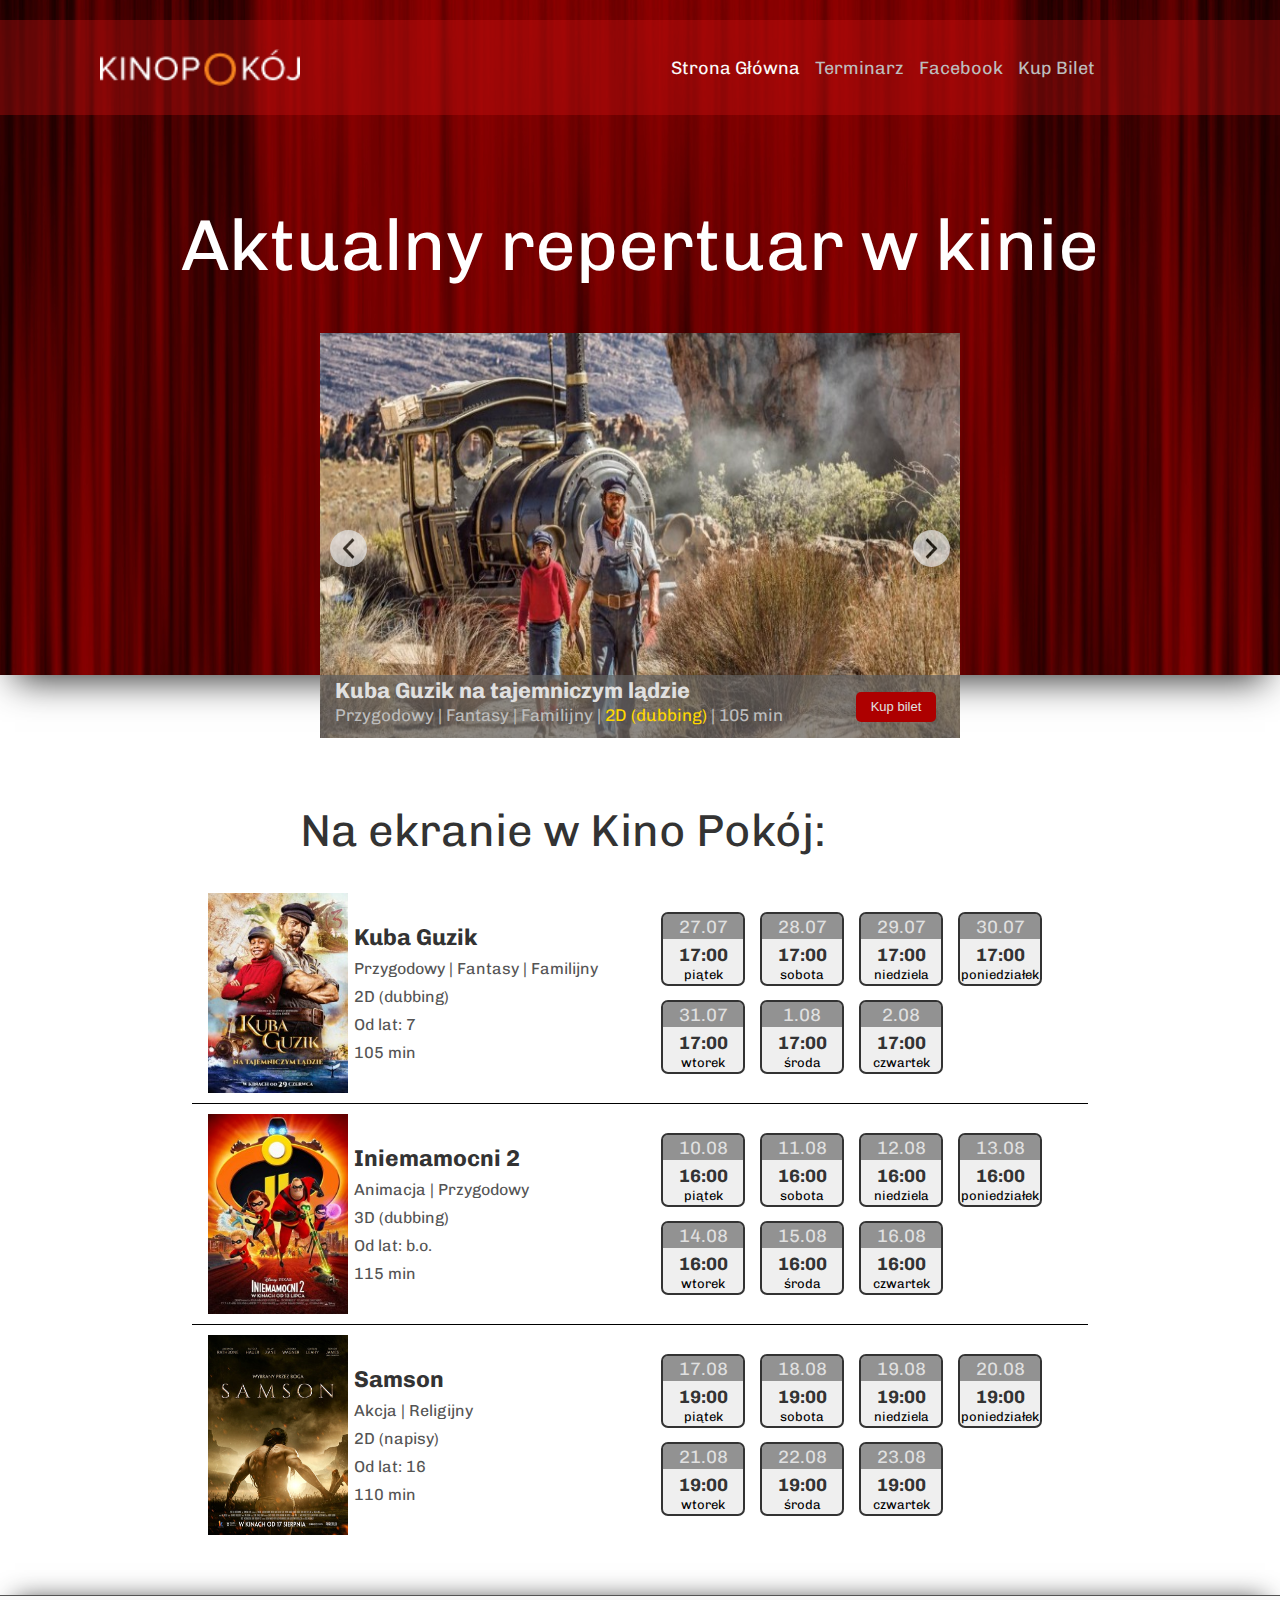
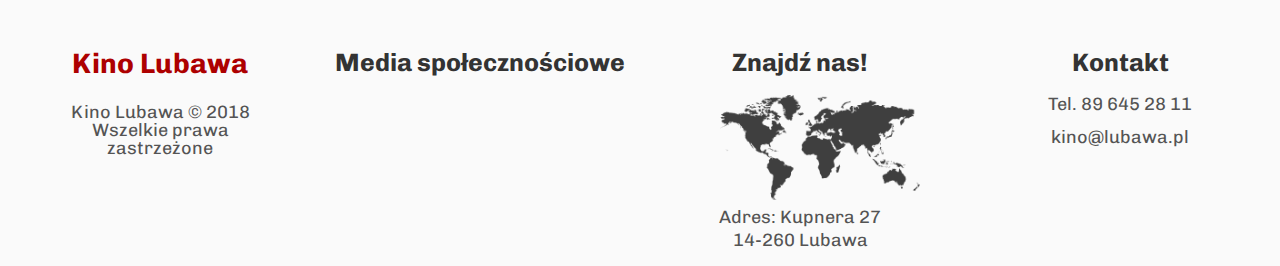
==== commit f629d3e2: "Message" ====
--- a/terminarz.html
+++ b/terminarz.html
@@ -19,10 +19,10 @@
         <div class="timetable_container bottom">
             <div class="menu_cont">
                 <div class="menu_element">
-                    <img src="kinopokoj.png" class="img">
+                    <img src="kinopokoj.png" class="img" alt="kino-pokoj-logo">
                     <div class="menu">
-                        <a href="http://127.0.0.1:5500/index.html" class="active">Strona Główna</a>
-                        <a href="http://127.0.0.1:5500/terminarz.html">Terminarz</a>
+                        <a href="http://edrieen.github.io/cinema/index.html" class="active">Strona Główna</a>
+                        <a href="http://edrieen.github.io/cinema/terminarz.html">Terminarz</a>
                         <a href="#" class="secondmenu">Facebook</a>
                         <a href="#" class="secondmenu">Kup Bilet</a>
                         <a href="#" class="icon">
@@ -34,6 +34,9 @@
             <div class="title_cont">
                 <span class="text_large">Aktualny repertuar w kinie</span>
             </div>
+
+            <!-- ###### IMAGE SLIDER ###### -->
+
             <div class="image-categories">
                 <div class="owl-carousel owl-theme" id="timetable_slider">
                     <div>
@@ -43,7 +46,7 @@
                                     Kuba Guzik na tajemniczym lądzie
                                 </div>
                                 <div class="info_box_text__info">
-                                    Przygodowy | Fantasy | Familijny
+                                    Przygodowy | Fantasy | Familijny |
                                     <span class="importantInfo">2D (dubbing)</span> | 105 min
                                 </div>
                             </div>
@@ -51,7 +54,7 @@
                                 <button class="info_btn">Kup bilet</button>
                             </div>
                         </div>
-                        <img src="img/kuba_big.jpg" />
+                        <img src="img/kuba_big.jpg" alt="kino-pokoj--kuba_guzik">
                     </div>
                     <div>
                         <div class="textoverlay">
@@ -60,7 +63,7 @@
                                     Iniemamocni 2
                                 </div>
                                 <div class="info_box_text__info">
-                                    Animacja | Przygodowy
+                                    Animacja | Przygodowy |
                                     <span class="importantInfo">3D (dubbing)</span> | 115 min
                                 </div>
                             </div>
@@ -68,7 +71,7 @@
                                 <button class="info_btn">Kup bilet</button>
                             </div>
                         </div>
-                        <img src="img/iniemamocni_big.jpg" />
+                        <img src="img/iniemamocni_big.jpg" alt="kino-pokoj--iniemamocni">
                     </div>
                     <div>
                         <div class="textoverlay">
@@ -77,7 +80,7 @@
                                     Samson
                                 </div>
                                 <div class="info_box_text__info">
-                                    Akcja | Religijny
+                                    Akcja | Religijny |
                                     <span class="importantInfo">2D (napisy)</span> | 110 min
                                 </div>
                             </div>
@@ -85,7 +88,7 @@
                                 <button class="info_btn">Kup bilet</button>
                             </div>
                         </div>
-                        <img src="img/samson_big.jpg" />
+                        <img src="img/samson_big.jpg" alt="kino-pokoj--samson">
                     </div>
                 </div>
             </div>
@@ -95,11 +98,14 @@
     <div class="info_timetable_container">
         <span class="text">Na ekranie w Kino Pokój:</span>
     </div>
+
+    <!-- ###### TIMETABLE ###### -->
+
     <div class="elements_container">
         <div class="movie_element">
             <div class="movie_element__info_container">
                 <div class="info_container__image">
-                    <img src="img/kuba_guzik.jpg" class="info_img">
+                    <img src="img/kuba_guzik.jpg" class="info_img" alt="kino-pokoj--kuba_guzik">
                 </div>
                 <div class="info_container__text">
                     <div class="info_container__text__title info_container__el_title">Kuba Guzik</div>
@@ -139,7 +145,7 @@
                 <div class="box_container__box">
                     <div class="box_title">1.08</div>
                     <div class="box_hour">17:00</div>
-                    <div class="box_day"></div>
+                    <div class="box_day">środa</div>
                 </div>
                 <div class="box_container__box">
                     <div class="box_title">2.08</div>
@@ -151,7 +157,7 @@
         <div class="movie_element">
             <div class="movie_element__info_container">
                 <div class="info_container__image">
-                    <img src="img/iniemamocni.jpg" class="info_img">
+                    <img src="img/iniemamocni.jpg" class="info_img" alt="kino-pokoj--iniemamocni">
                 </div>
                 <div class="info_container__text">
                     <div class="info_container__text__title info_container__el_title">Iniemamocni 2</div>
@@ -203,7 +209,7 @@
         <div class="movie_element">
             <div class="movie_element__info_container">
                 <div class="info_container__image">
-                    <img src="img/samson.jpg" class="info_img">
+                    <img src="img/samson.jpg" class="info_img" alt="kino-pokoj--samson">
                 </div>
                 <div class="info_container__text">
                     <div class="info_container__text__title info_container__el_title">Samson</div>
@@ -270,7 +276,7 @@
         <div class="element">
             <span class="element_title">Znajdź nas!</span>
             <div class="element_image">
-                <img src="img/map.png" class="img">
+                <img src="img/map.png" class="img" alt="kino-pokoj-mapa">
             </div>
             <span class="element_text">Adres: Kupnera 27</span>
             <span class="element_text">14-260 Lubawa</span>
@@ -294,10 +300,4 @@
     <script src="main.js"></script>
 </body>
 
-</html>
-<!--
-<div>
-        <div class="timetable_slider__info_container">
-        </div>
-        <img src="img/kuba_big.jpg" class="slider_img" alt="Czego życzy sobie kobieta">
-    </div> -->+</html>--- a/style.css
+++ b/style.css
@@ -140,7 +140,7 @@
   height: 75vh;
   display: flex;
   flex-direction: column;
-  box-shadow: 0 0, 0 -10px #AD0000 outset, 0 0, 0 0;
+  box-shadow: 0 0, 0 -10px #AD0000 0 0, 0 0;
 }
 .main_container .menu_cont {
   height: 15vh;
@@ -348,7 +348,7 @@
   height: 75vh;
   display: flex;
   flex-direction: column;
-  box-shadow: 0 0, 0 -10px #AD0000 outset, 0 0, 0 0;
+  box-shadow: 0 0, 0 -10px #AD0000 0 0, 0 0;
 }
 .timetable_box .timetable_container .menu_cont {
   height: 15vh;
@@ -469,6 +469,9 @@
   flex: 4;
   display: flex;
   flex-direction: column;
+}
+.timetable_box .timetable_container .image-categories .info_box_text .importantInfo {
+  color: gold;
 }
 .timetable_box .timetable_container .image-categories .info_box_text__title {
   flex: 1;
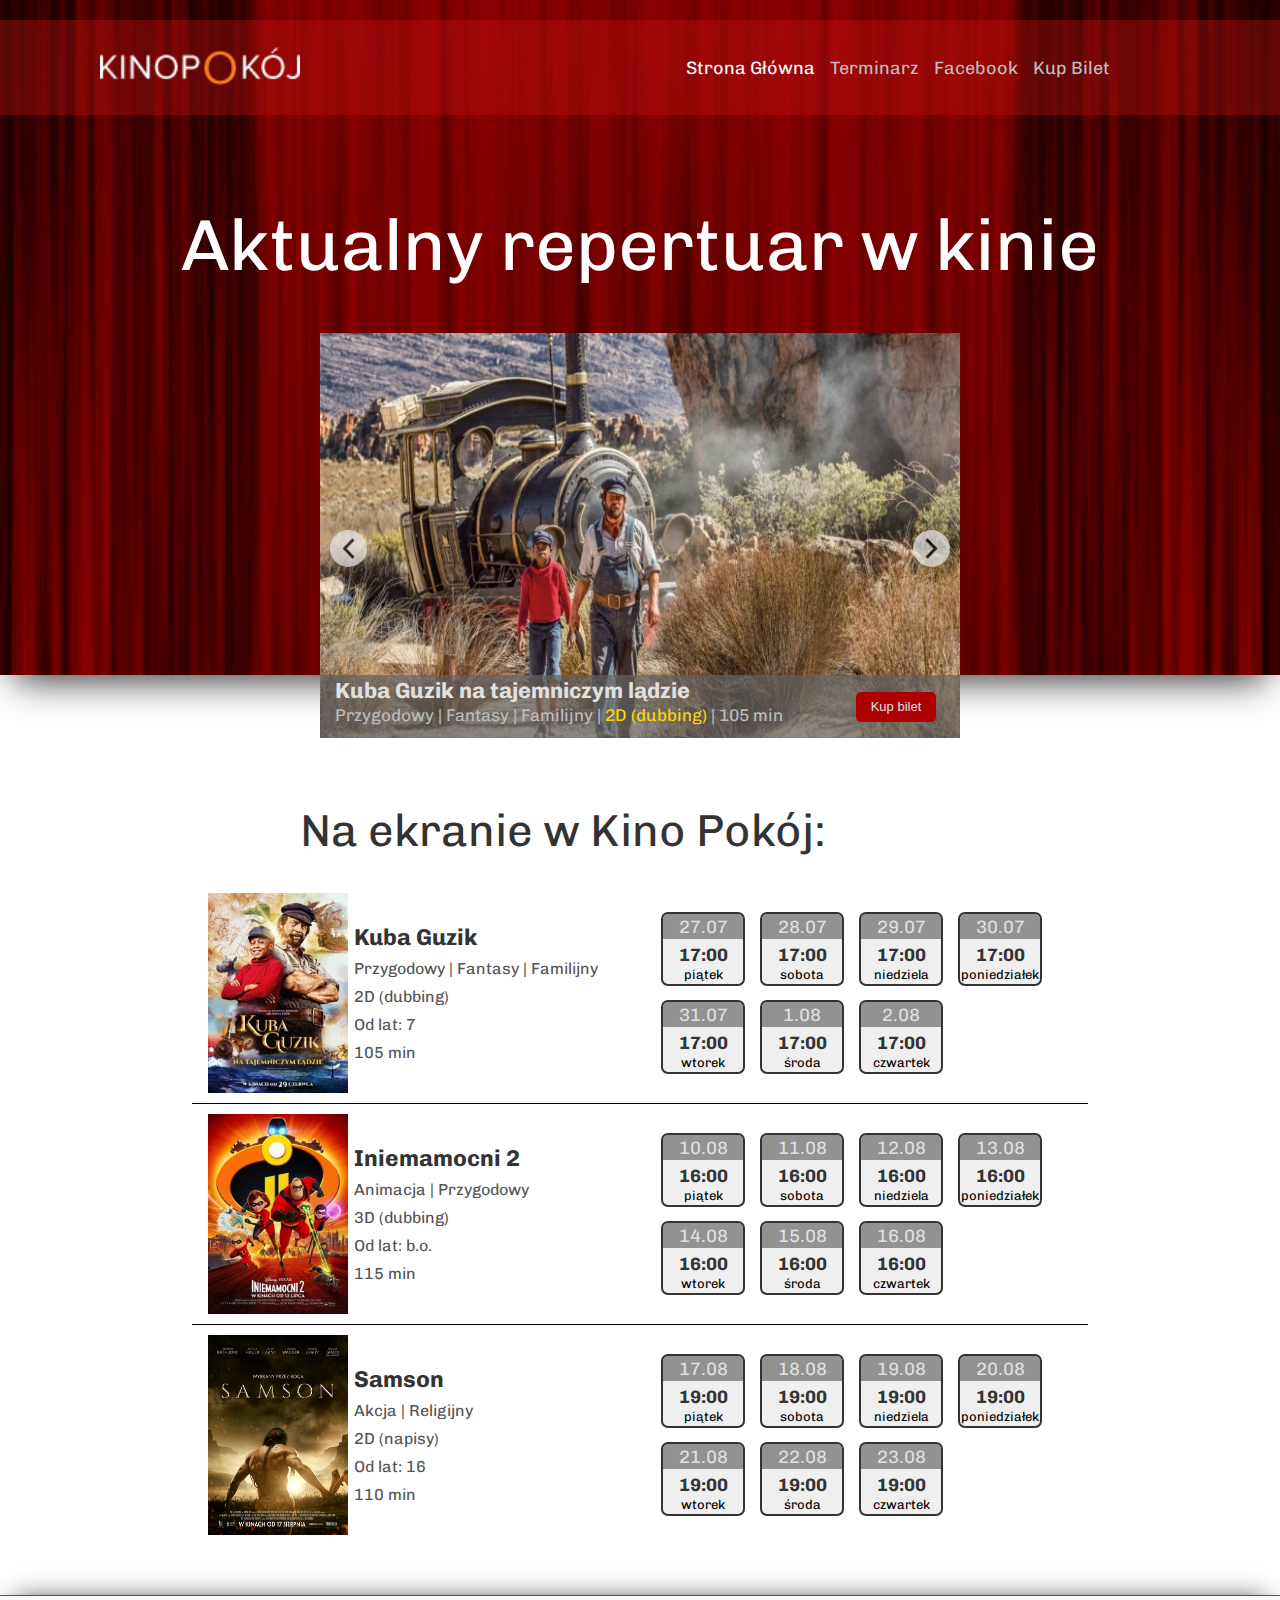
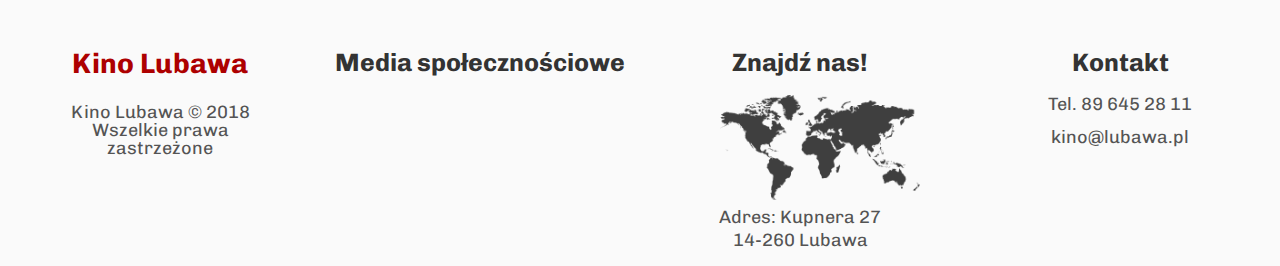
==== commit a1d669fd: "Message" ====
--- a/terminarz.html
+++ b/terminarz.html
@@ -19,15 +19,13 @@
         <div class="timetable_container bottom">
             <div class="menu_cont">
                 <div class="menu_element">
-                    <img src="kinopokoj.png" class="img" alt="kino-pokoj-logo">
+                    <a href="https://edrieen.github.io/cinema/index.html" class="active"><img src="kinopokoj.png" class="img"
+                            alt="kino-pokoj-logo"></a>
                     <div class="menu">
-                        <a href="http://edrieen.github.io/cinema/index.html" class="active">Strona Główna</a>
-                        <a href="http://edrieen.github.io/cinema/terminarz.html">Terminarz</a>
+                        <a href="https://edrieen.github.io/cinema/index.html" class="active">Strona Główna</a>
+                        <a href="https://edrieen.github.io/cinema/terminarz.html">Terminarz</a>
                         <a href="#" class="secondmenu">Facebook</a>
                         <a href="#" class="secondmenu">Kup Bilet</a>
-                        <a href="#" class="icon">
-                            <i class="fa fa-bars"></i>
-                        </a>
                     </div>
                 </div>
             </div>
--- a/style.css
+++ b/style.css
@@ -889,17 +889,7 @@
     color: #fafafa;
   }
   .main_container .menu_cont .menu_element .menu a:last-child {
-    margin-right: 20px;
-  }
-  .main_container .menu_cont .menu_element .menu a:not(:nth-child(1)):not(:nth-child(2)):not(:last-child) {
-    display: none;
-  }
-  .main_container .menu_cont .menu_element .menu .icon {
-    display: block;
-    float: right;
-    position: absolute;
-    right: 10px;
-    font-size: 20px;
+    margin-right: -20px;
   }
   .main_container .title_cont {
     height: 30vh;
@@ -996,16 +986,6 @@
   .main_container .menu_cont .menu_element .menu a:last-child {
     margin-right: 20px;
   }
-  .main_container .menu_cont .menu_element .menu a:not(:nth-child(1)):not(:nth-child(2)):not(:last-child) {
-    display: block;
-  }
-  .main_container .menu_cont .menu_element .menu .icon {
-    display: none;
-    float: right;
-    position: absolute;
-    right: 10px;
-    font-size: 20px;
-  }
   .main_container .title_cont {
     height: 40vh;
     width: 100%;
@@ -1082,7 +1062,7 @@
     height: 15vh;
   }
   .main_container .menu_cont .menu_element .img {
-    margin-left: 20px;
+    margin-left: 50px;
     width: 150px;
   }
   .main_container .menu_cont .menu_element .menu {
@@ -1097,19 +1077,6 @@
   }
   .main_container .menu_cont .menu_element .menu .active {
     color: #fafafa;
-  }
-  .main_container .menu_cont .menu_element .menu a:last-child {
-    margin-right: 20px;
-  }
-  .main_container .menu_cont .menu_element .menu a:not(:nth-child(1)):not(:nth-child(2)):not(:last-child) {
-    display: block;
-  }
-  .main_container .menu_cont .menu_element .menu .icon {
-    display: none;
-    float: right;
-    position: absolute;
-    right: 10px;
-    font-size: 20px;
   }
   .main_container .title_cont {
     height: 30vh;
@@ -1147,7 +1114,63 @@
   .main_container .title_cont .text_large {
     font-size: 2.5em;
     color: #ffffff;
-    margin-top: 50px;
+    margin-top: 70px;
+  }
+  .main_container .menu_cont {
+    height: 15vh;
+  }
+  .main_container .menu_cont .menu_element .img {
+    margin-left: 50px;
+    width: 140px;
+    height: 30px;
+  }
+  .main_container .menu_cont .menu_element .menu {
+    margin-right: 50px;
+  }
+  .main_container .menu_cont .menu_element .menu a {
+    text-decoration: none;
+    margin-right: 10px;
+    font-size: 14px;
+    color: #bdbdbd;
+    line-height: 25px;
+  }
+  .main_container .menu_cont .menu_element .menu .active {
+    color: #fafafa;
+  }
+  .main_container .menu_cont .menu_element .menu a:last-child {
+    margin-right: 40px;
+  }
+}
+@media only screen and (orientation: portrait) and (max-width: 500px) {
+  .main_container {
+    height: 70vh;
+  }
+  .main_container .menu_cont {
+    height: 15vh;
+  }
+  .main_container .menu_cont .menu_element .img {
+    margin-left: 20px;
+    width: 130px;
+    height: 25px;
+  }
+  .main_container .menu_cont .menu_element .menu {
+    margin-right: 50px;
+  }
+  .main_container .menu_cont .menu_element .menu a:not(:nth-child(2)):not(:nth-child(4)) {
+    display: none;
+  }
+  .main_container .menu_cont .menu_element .menu a {
+    text-decoration: none;
+    margin-right: 10px;
+    font-size: 14px;
+    color: #bdbdbd;
+    line-height: 25px;
+  }
+  .main_container .menu_cont .menu_element .menu .active {
+    color: #fafafa;
+  }
+  .main_container .menu_cont .menu_element .menu a:last-child {
+    margin-right: -20px;
   }
 }
 html,
@@ -1329,7 +1352,7 @@
     color: #ffffff;
     width: 100%;
     text-align: center;
-    margin-top: 60px;
+    margin-top: 40px;
   }
   .timetable_box .timetable_container .image-categories {
     height: 35vh;
@@ -1378,7 +1401,7 @@
     cursor: pointer;
   }
   .timetable_box .timetable_container .image-categories .owl-carousel div .textoverlay {
-    height: 7vh;
+    height: 9vh;
     background-color: rgba(97, 97, 97, 0.7);
     width: 100%;
     margin: auto;
@@ -1447,20 +1470,10 @@
     line-height: 25px;
   }
   .timetable_box .timetable_container .menu_cont .menu_element .menu .active {
-    color: #efefef;
+    color: #fafafa;
   }
   .timetable_box .timetable_container .menu_cont .menu_element .menu a:last-child {
-    margin-right: 20px;
-  }
-  .timetable_box .timetable_container .menu_cont .menu_element .menu a:not(:nth-child(1)):not(:nth-child(2)):not(:last-child) {
-    display: none;
-  }
-  .timetable_box .timetable_container .menu_cont .menu_element .menu .icon {
-    display: block;
-    float: right;
-    position: absolute;
-    right: 10px;
-    font-size: 20px;
+    margin-right: -20px;
   }
 
   .info_timetable_container {
@@ -1472,9 +1485,9 @@
     flex-direction: column;
   }
   .info_timetable_container .text {
-    font-size: 4.5vh;
+    font-size: 3.8vh;
     color: #333333;
-    margin: 0 0 0 0;
+    margin: 0 0 15px 0;
     text-align: center;
   }
 
@@ -1728,25 +1741,15 @@
   .timetable_box .timetable_container .menu_cont .menu_element .menu a {
     text-decoration: none;
     margin-right: 10px;
-    font-size: 15px;
+    font-size: 14px;
     color: #bdbdbd;
     line-height: 25px;
   }
   .timetable_box .timetable_container .menu_cont .menu_element .menu .active {
-    color: #efefef;
+    color: #fafafa;
   }
   .timetable_box .timetable_container .menu_cont .menu_element .menu a:last-child {
     margin-right: 20px;
-  }
-  .timetable_box .timetable_container .menu_cont .menu_element .menu a:not(:nth-child(1)):not(:nth-child(2)):not(:last-child) {
-    display: block;
-  }
-  .timetable_box .timetable_container .menu_cont .menu_element .menu .icon {
-    display: none;
-    float: right;
-    position: absolute;
-    right: 10px;
-    font-size: 20px;
   }
 
   .elements_container {
@@ -1999,7 +2002,7 @@
     border: none;
   }
   .timetable_box .timetable_container .menu_cont .menu_element .img {
-    margin-left: 20px;
+    margin-left: 50px;
     width: 150px;
   }
   .timetable_box .timetable_container .menu_cont .menu_element .menu {
@@ -2013,20 +2016,7 @@
     line-height: 25px;
   }
   .timetable_box .timetable_container .menu_cont .menu_element .menu .active {
-    color: #efefef;
-  }
-  .timetable_box .timetable_container .menu_cont .menu_element .menu a:last-child {
-    margin-right: 20px;
-  }
-  .timetable_box .timetable_container .menu_cont .menu_element .menu a:not(:nth-child(1)):not(:nth-child(2)):not(:last-child) {
-    display: block;
-  }
-  .timetable_box .timetable_container .menu_cont .menu_element .menu .icon {
-    display: none;
-    float: right;
-    position: absolute;
-    right: 10px;
-    font-size: 20px;
+    color: #fafafa;
   }
 
   .elements_container {
@@ -2279,8 +2269,9 @@
     border: none;
   }
   .timetable_box .timetable_container .menu_cont .menu_element .img {
-    margin-left: 20px;
-    width: 15%;
+    margin-left: 50px;
+    width: 140px;
+    height: 30px;
   }
   .timetable_box .timetable_container .menu_cont .menu_element .menu {
     margin-right: 50px;
@@ -2288,25 +2279,15 @@
   .timetable_box .timetable_container .menu_cont .menu_element .menu a {
     text-decoration: none;
     margin-right: 10px;
-    font-size: 15px;
+    font-size: 14px;
     color: #bdbdbd;
     line-height: 25px;
   }
   .timetable_box .timetable_container .menu_cont .menu_element .menu .active {
-    color: #efefef;
+    color: #fafafa;
   }
   .timetable_box .timetable_container .menu_cont .menu_element .menu a:last-child {
-    margin-right: 20px;
-  }
-  .timetable_box .timetable_container .menu_cont .menu_element .menu a:not(:nth-child(1)):not(:nth-child(2)):not(:last-child) {
-    display: block;
-  }
-  .timetable_box .timetable_container .menu_cont .menu_element .menu .icon {
-    display: none;
-    float: right;
-    position: absolute;
-    right: 10px;
-    font-size: 20px;
+    margin-right: 40px;
   }
 
   .elements_container {
@@ -2416,6 +2397,32 @@
     text-align: center;
   }
 }
+@media only screen and (orientation: portrait) and (max-width: 500px) {
+  .timetable_box .timetable_container .menu_cont .menu_element .img {
+    margin-left: 20px;
+    width: 130px;
+    height: 25px;
+  }
+  .timetable_box .timetable_container .menu_cont .menu_element .menu {
+    margin-right: 50px;
+  }
+  .timetable_box .timetable_container .menu_cont .menu_element .menu a:not(:nth-child(2)):not(:nth-child(4)) {
+    display: none;
+  }
+  .timetable_box .timetable_container .menu_cont .menu_element .menu a {
+    text-decoration: none;
+    margin-right: 10px;
+    font-size: 14px;
+    color: #bdbdbd;
+    line-height: 25px;
+  }
+  .timetable_box .timetable_container .menu_cont .menu_element .menu .active {
+    color: #fafafa;
+  }
+  .timetable_box .timetable_container .menu_cont .menu_element .menu a:last-child {
+    margin-right: -20px;
+  }
+}
 body {
   font-family: "Chivo", sans-serif;
 }
